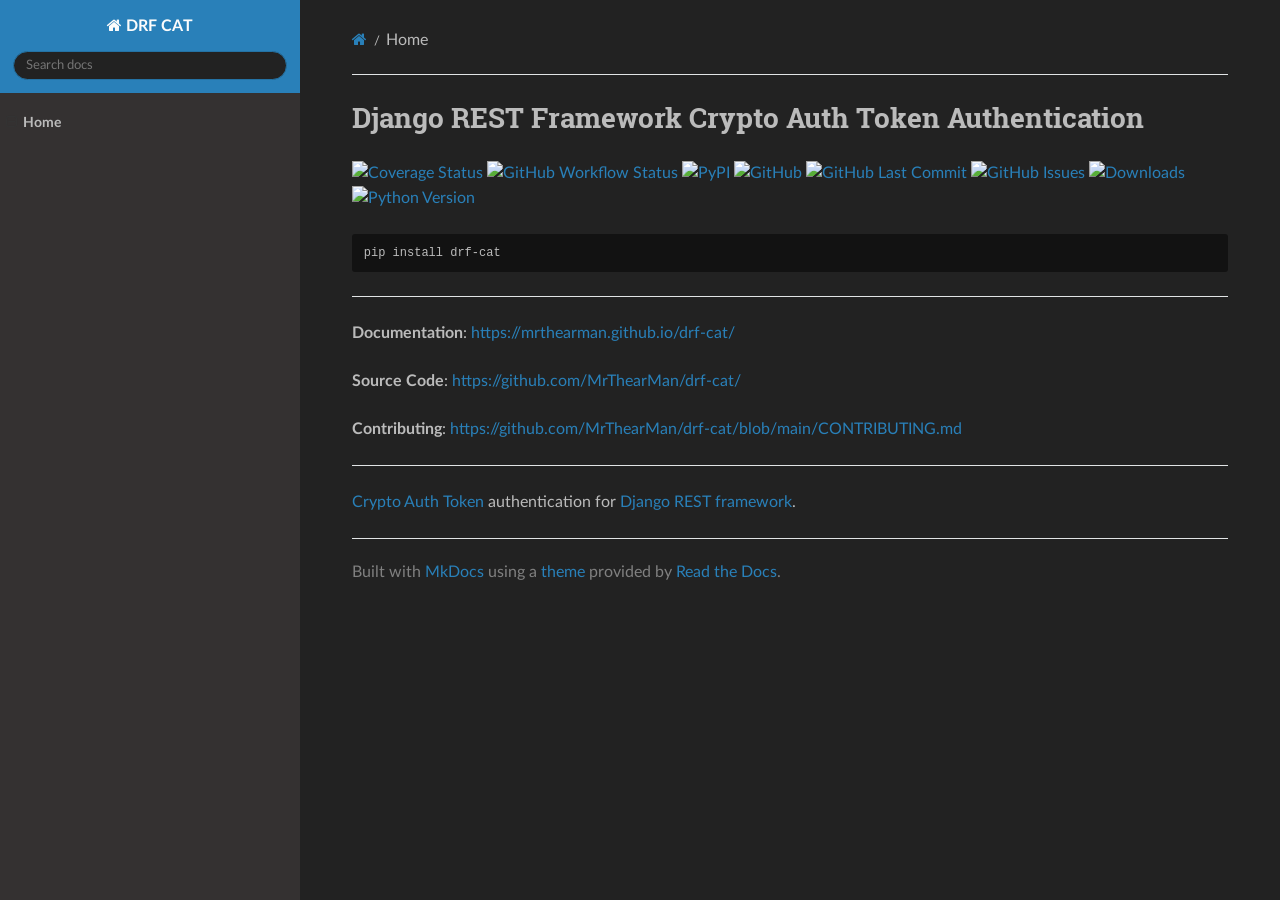
==== index.html @ 64a30b39 "Deployed 4d15e3f with MkDocs version: 1.5.3" ====
<!DOCTYPE html>
<html class="writer-html5" lang="en" >
<head>
    <meta charset="utf-8" />
    <meta http-equiv="X-UA-Compatible" content="IE=edge" />
    <meta name="viewport" content="width=device-width, initial-scale=1.0" /><meta name="description" content="None" />
      <link rel="shortcut icon" href="img/favicon.ico" />
    <title>DRF CAT</title>
    <link rel="stylesheet" href="css/theme.css" />
    <link rel="stylesheet" href="css/theme_extra.css" />
        <link rel="stylesheet" href="https://cdnjs.cloudflare.com/ajax/libs/highlight.js/11.8.0/styles/github.min.css" />
        <link href="css/docs.css" rel="stylesheet" />
    
      <script>
        // Current page data
        var mkdocs_page_name = "Home";
        var mkdocs_page_input_path = "index.md";
        var mkdocs_page_url = null;
      </script>
    
    <!--[if lt IE 9]>
      <script src="js/html5shiv.min.js"></script>
    <![endif]-->
      <script src="https://cdnjs.cloudflare.com/ajax/libs/highlight.js/11.8.0/highlight.min.js"></script>
        <script src="https://cdnjs.cloudflare.com/ajax/libs/highlight.js/11.8.0/languages/python.min.js"></script>
        <script src="https://cdnjs.cloudflare.com/ajax/libs/highlight.js/11.8.0/languages/console.min.js"></script>
        <script src="https://cdnjs.cloudflare.com/ajax/libs/highlight.js/11.8.0/languages/json.min.js"></script>
      <script>hljs.highlightAll();</script> 
</head>

<body class="wy-body-for-nav" role="document">

  <div class="wy-grid-for-nav">
    <nav data-toggle="wy-nav-shift" class="wy-nav-side stickynav">
    <div class="wy-side-scroll">
      <div class="wy-side-nav-search">
          <a href="." class="icon icon-home"> DRF CAT
        </a><div role="search">
  <form id ="rtd-search-form" class="wy-form" action="./search.html" method="get">
      <input type="text" name="q" placeholder="Search docs" aria-label="Search docs" title="Type search term here" />
  </form>
</div>
      </div>

      <div class="wy-menu wy-menu-vertical" data-spy="affix" role="navigation" aria-label="Navigation menu">
              <ul class="current">
                <li class="toctree-l1 current"><a class="reference internal current" href=".">Home</a>
    <ul class="current">
    </ul>
                </li>
              </ul>
      </div>
    </div>
    </nav>

    <section data-toggle="wy-nav-shift" class="wy-nav-content-wrap">
      <nav class="wy-nav-top" role="navigation" aria-label="Mobile navigation menu">
          <i data-toggle="wy-nav-top" class="fa fa-bars"></i>
          <a href=".">DRF CAT</a>
        
      </nav>
      <div class="wy-nav-content">
        <div class="rst-content"><div role="navigation" aria-label="breadcrumbs navigation">
  <ul class="wy-breadcrumbs">
    <li><a href="." class="icon icon-home" aria-label="Docs"></a></li>
      <li class="breadcrumb-item active">Home</li>
    <li class="wy-breadcrumbs-aside">
    </li>
  </ul>
  <hr/>
</div>
          <div role="main" class="document" itemscope="itemscope" itemtype="http://schema.org/Article">
            <div class="section" itemprop="articleBody">
              
                <h1 id="django-rest-framework-crypto-auth-token-authentication">Django REST Framework Crypto Auth Token Authentication<a class="headerlink" href="#django-rest-framework-crypto-auth-token-authentication" title="Permanent link">🔗</a></h1>
<p><a href="https://coveralls.io/github/MrThearMan/drf-cat?branch=main"><img alt="Coverage Status" src="https://coveralls.io/repos/github/MrThearMan/drf-cat/badge.svg?branch=main" /></a>
<a href="https://github.com/MrThearMan/drf-cat/actions/workflows/test.yml"><img alt="GitHub Workflow Status" src="https://img.shields.io/github/actions/workflow/status/MrThearMan/drf-cat/test.yml?branch=main" /></a>
<a href="https://pypi.org/project/drf-cat"><img alt="PyPI" src="https://img.shields.io/pypi/v/drf-cat" /></a>
<a href="https://github.com/MrThearMan/drf-cat/blob/main/LICENSE"><img alt="GitHub" src="https://img.shields.io/github/license/MrThearMan/drf-cat" /></a>
<a href="https://github.com/MrThearMan/drf-cat/commits/main"><img alt="GitHub Last Commit" src="https://img.shields.io/github/last-commit/MrThearMan/drf-cat" /></a>
<a href="https://github.com/MrThearMan/drf-cat/issues"><img alt="GitHub Issues" src="https://img.shields.io/github/issues-raw/MrThearMan/drf-cat" /></a>
<a href="https://pypi.org/project/drf-cat"><img alt="Downloads" src="https://img.shields.io/pypi/dm/drf-cat" /></a>
<a href="https://pypi.org/project/drf-cat"><img alt="Python Version" src="https://img.shields.io/pypi/pyversions/drf-cat" /></a></p>
<pre class="highlight"><code class="language-shell">pip install drf-cat</code></pre>
<hr />
<p><strong>Documentation</strong>: <a href="https://mrthearman.github.io/drf-cat/">https://mrthearman.github.io/drf-cat/</a></p>
<p><strong>Source Code</strong>: <a href="https://github.com/MrThearMan/drf-cat/">https://github.com/MrThearMan/drf-cat/</a></p>
<p><strong>Contributing</strong>: <a href="https://github.com/MrThearMan/drf-cat/blob/main/CONTRIBUTING.md">https://github.com/MrThearMan/drf-cat/blob/main/CONTRIBUTING.md</a></p>
<hr />
<p><a href="https://eprint.iacr.org/2018/413.pdf">Crypto Auth Token</a> authentication for <a href="https://www.django-rest-framework.org/">Django REST framework</a>.</p>
              
            </div>
          </div><footer>

  <hr/>

  <div role="contentinfo">
    <!-- Copyright etc -->
  </div>

  Built with <a href="https://www.mkdocs.org/">MkDocs</a> using a <a href="https://github.com/readthedocs/sphinx_rtd_theme">theme</a> provided by <a href="https://readthedocs.org">Read the Docs</a>.
</footer>
          
        </div>
      </div>

    </section>

  </div>

  <div class="rst-versions" role="note" aria-label="Versions">
  <span class="rst-current-version" data-toggle="rst-current-version">
    
    
    
  </span>
</div>
    <script src="js/jquery-3.6.0.min.js"></script>
    <script>var base_url = ".";</script>
    <script src="js/theme_extra.js"></script>
    <script src="js/theme.js"></script>
      <script src="search/main.js"></script>
    <script>
        jQuery(function () {
            SphinxRtdTheme.Navigation.enable(true);
        });
    </script>

</body>
</html>

<!--
MkDocs version : 1.5.3
Build Date UTC : 2023-12-31 20:11:33.251911+00:00
-->
---- css/theme.css ----
/*
 * This file is copied from the upstream ReadTheDocs Sphinx
 * theme. To aid upgradability this file should *not* be edited.
 * modifications we need should be included in theme_extra.css.
 *
 * https://github.com/readthedocs/sphinx_rtd_theme
 */

 /* sphinx_rtd_theme version 1.2.0 | MIT license */
html{box-sizing:border-box}*,:after,:before{box-sizing:inherit}article,aside,details,figcaption,figure,footer,header,hgroup,nav,section{display:block}audio,canvas,video{display:inline-block;*display:inline;*zoom:1}[hidden],audio:not([controls]){display:none}*{-webkit-box-sizing:border-box;-moz-box-sizing:border-box;box-sizing:border-box}html{font-size:100%;-webkit-text-size-adjust:100%;-ms-text-size-adjust:100%}body{margin:0}a:active,a:hover{outline:0}abbr[title]{border-bottom:1px dotted}b,strong{font-weight:700}blockquote{margin:0}dfn{font-style:italic}ins{background:#ff9;text-decoration:none}ins,mark{color:#000}mark{background:#ff0;font-style:italic;font-weight:700}.rst-content code,.rst-content tt,code,kbd,pre,samp{font-family:monospace,serif;_font-family:courier new,monospace;font-size:1em}pre{white-space:pre}q{quotes:none}q:after,q:before{content:"";content:none}small{font-size:85%}sub,sup{font-size:75%;line-height:0;position:relative;vertical-align:baseline}sup{top:-.5em}sub{bottom:-.25em}dl,ol,ul{margin:0;padding:0;list-style:none;list-style-image:none}li{list-style:none}dd{margin:0}img{border:0;-ms-interpolation-mode:bicubic;vertical-align:middle;max-width:100%}svg:not(:root){overflow:hidden}figure,form{margin:0}label{cursor:pointer}button,input,select,textarea{font-size:100%;margin:0;vertical-align:baseline;*vertical-align:middle}button,input{line-height:normal}button,input[type=button],input[type=reset],input[type=submit]{cursor:pointer;-webkit-appearance:button;*overflow:visible}button[disabled],input[disabled]{cursor:default}input[type=search]{-webkit-appearance:textfield;-moz-box-sizing:content-box;-webkit-box-sizing:content-box;box-sizing:content-box}textarea{resize:vertical}table{border-collapse:collapse;border-spacing:0}td{vertical-align:top}.chromeframe{margin:.2em 0;background:#ccc;color:#000;padding:.2em 0}.ir{display:block;border:0;text-indent:-999em;overflow:hidden;background-color:transparent;background-repeat:no-repeat;text-align:left;direction:ltr;*line-height:0}.ir br{display:none}.hidden{display:none!important;visibility:hidden}.visuallyhidden{border:0;clip:rect(0 0 0 0);height:1px;margin:-1px;overflow:hidden;padding:0;position:absolute;width:1px}.visuallyhidden.focusable:active,.visuallyhidden.focusable:focus{clip:auto;height:auto;margin:0;overflow:visible;position:static;width:auto}.invisible{visibility:hidden}.relative{position:relative}big,small{font-size:100%}@media print{body,html,section{background:none!important}*{box-shadow:none!important;text-shadow:none!important;filter:none!important;-ms-filter:none!important}a,a:visited{text-decoration:underline}.ir a:after,a[href^="#"]:after,a[href^="javascript:"]:after{content:""}blockquote,pre{page-break-inside:avoid}thead{display:table-header-group}img,tr{page-break-inside:avoid}img{max-width:100%!important}@page{margin:.5cm}.rst-content .toctree-wrapper>p.caption,h2,h3,p{orphans:3;widows:3}.rst-content .toctree-wrapper>p.caption,h2,h3{page-break-after:avoid}}.btn,.fa:before,.icon:before,.rst-content .admonition,.rst-content .admonition-title:before,.rst-content .admonition-todo,.rst-content .attention,.rst-content .caution,.rst-content .code-block-caption .headerlink:before,.rst-content .danger,.rst-content .eqno .headerlink:before,.rst-content .error,.rst-content .hint,.rst-content .important,.rst-content .note,.rst-content .seealso,.rst-content .tip,.rst-content .warning,.rst-content code.download span:first-child:before,.rst-content dl dt .headerlink:before,.rst-content h1 .headerlink:before,.rst-content h2 .headerlink:before,.rst-content h3 .headerlink:before,.rst-content h4 .headerlink:before,.rst-content h5 .headerlink:before,.rst-content h6 .headerlink:before,.rst-content p.caption .headerlink:before,.rst-content p .headerlink:before,.rst-content table>caption .headerlink:before,.rst-content tt.download span:first-child:before,.wy-alert,.wy-dropdown .caret:before,.wy-inline-validate.wy-inline-validate-danger .wy-input-context:before,.wy-inline-validate.wy-inline-validate-info .wy-input-context:before,.wy-inline-validate.wy-inline-validate-success .wy-input-context:before,.wy-inline-validate.wy-inline-validate-warning .wy-input-context:before,.wy-menu-vertical li.current>a button.toctree-expand:before,.wy-menu-vertical li.on a button.toctree-expand:before,.wy-menu-vertical li button.toctree-expand:before,input[type=color],input[type=date],input[type=datetime-local],input[type=datetime],input[type=email],input[type=month],input[type=number],input[type=password],input[type=search],input[type=tel],input[type=text],input[type=time],input[type=url],input[type=week],select,textarea{-webkit-font-smoothing:antialiased}.clearfix{*zoom:1}.clearfix:after,.clearfix:before{display:table;content:""}.clearfix:after{clear:both}/*!
 *  Font Awesome 4.7.0 by @davegandy - http://fontawesome.io - @fontawesome
 *  License - http://fontawesome.io/license (Font: SIL OFL 1.1, CSS: MIT License)
 */@font-face{font-family:FontAwesome;src:url(fonts/fontawesome-webfont.eot?674f50d287a8c48dc19ba404d20fe713);src:url(fonts/fontawesome-webfont.eot?674f50d287a8c48dc19ba404d20fe713?#iefix&v=4.7.0) format("embedded-opentype"),url(fonts/fontawesome-webfont.woff2?af7ae505a9eed503f8b8e6982036873e) format("woff2"),url(fonts/fontawesome-webfont.woff?fee66e712a8a08eef5805a46892932ad) format("woff"),url(fonts/fontawesome-webfont.ttf?b06871f281fee6b241d60582ae9369b9) format("truetype"),url(fonts/fontawesome-webfont.svg?912ec66d7572ff821749319396470bde#fontawesomeregular) format("svg");font-weight:400;font-style:normal}.fa,.icon,.rst-content .admonition-title,.rst-content .code-block-caption .headerlink,.rst-content .eqno .headerlink,.rst-content code.download span:first-child,.rst-content dl dt .headerlink,.rst-content h1 .headerlink,.rst-content h2 .headerlink,.rst-content h3 .headerlink,.rst-content h4 .headerlink,.rst-content h5 .headerlink,.rst-content h6 .headerlink,.rst-content p.caption .headerlink,.rst-content p .headerlink,.rst-content table>caption .headerlink,.rst-content tt.download span:first-child,.wy-menu-vertical li.current>a button.toctree-expand,.wy-menu-vertical li.on a button.toctree-expand,.wy-menu-vertical li button.toctree-expand{display:inline-block;font:normal normal normal 14px/1 FontAwesome;font-size:inherit;text-rendering:auto;-webkit-font-smoothing:antialiased;-moz-osx-font-smoothing:grayscale}.fa-lg{font-size:1.33333em;line-height:.75em;vertical-align:-15%}.fa-2x{font-size:2em}.fa-3x{font-size:3em}.fa-4x{font-size:4em}.fa-5x{font-size:5em}.fa-fw{width:1.28571em;text-align:center}.fa-ul{padding-left:0;margin-left:2.14286em;list-style-type:none}.fa-ul>li{position:relative}.fa-li{position:absolute;left:-2.14286em;width:2.14286em;top:.14286em;text-align:center}.fa-li.fa-lg{left:-1.85714em}.fa-border{padding:.2em .25em .15em;border:.08em solid #eee;border-radius:.1em}.fa-pull-left{float:left}.fa-pull-right{float:right}.fa-pull-left.icon,.fa.fa-pull-left,.rst-content .code-block-caption .fa-pull-left.headerlink,.rst-content .eqno .fa-pull-left.headerlink,.rst-content .fa-pull-left.admonition-title,.rst-content code.download span.fa-pull-left:first-child,.rst-content dl dt .fa-pull-left.headerlink,.rst-content h1 .fa-pull-left.headerlink,.rst-content h2 .fa-pull-left.headerlink,.rst-content h3 .fa-pull-left.headerlink,.rst-content h4 .fa-pull-left.headerlink,.rst-content h5 .fa-pull-left.headerlink,.rst-content h6 .fa-pull-left.headerlink,.rst-content p .fa-pull-left.headerlink,.rst-content table>caption .fa-pull-left.headerlink,.rst-content tt.download span.fa-pull-left:first-child,.wy-menu-vertical li.current>a button.fa-pull-left.toctree-expand,.wy-menu-vertical li.on a button.fa-pull-left.toctree-expand,.wy-menu-vertical li button.fa-pull-left.toctree-expand{margin-right:.3em}.fa-pull-right.icon,.fa.fa-pull-right,.rst-content .code-block-caption .fa-pull-right.headerlink,.rst-content .eqno .fa-pull-right.headerlink,.rst-content .fa-pull-right.admonition-title,.rst-content code.download span.fa-pull-right:first-child,.rst-content dl dt .fa-pull-right.headerlink,.rst-content h1 .fa-pull-right.headerlink,.rst-content h2 .fa-pull-right.headerlink,.rst-content h3 .fa-pull-right.headerlink,.rst-content h4 .fa-pull-right.headerlink,.rst-content h5 .fa-pull-right.headerlink,.rst-content h6 .fa-pull-right.headerlink,.rst-content p .fa-pull-right.headerlink,.rst-content table>caption .fa-pull-right.headerlink,.rst-content tt.download span.fa-pull-right:first-child,.wy-menu-vertical li.current>a button.fa-pull-right.toctree-expand,.wy-menu-vertical li.on a button.fa-pull-right.toctree-expand,.wy-menu-vertical li button.fa-pull-right.toctree-expand{margin-left:.3em}.pull-right{float:right}.pull-left{float:left}.fa.pull-left,.pull-left.icon,.rst-content .code-block-caption .pull-left.headerlink,.rst-content .eqno .pull-left.headerlink,.rst-content .pull-left.admonition-title,.rst-content code.download span.pull-left:first-child,.rst-content dl dt .pull-left.headerlink,.rst-content h1 .pull-left.headerlink,.rst-content h2 .pull-left.headerlink,.rst-content h3 .pull-left.headerlink,.rst-content h4 .pull-left.headerlink,.rst-content h5 .pull-left.headerlink,.rst-content h6 .pull-left.headerlink,.rst-content p .pull-left.headerlink,.rst-content table>caption .pull-left.headerlink,.rst-content tt.download span.pull-left:first-child,.wy-menu-vertical li.current>a button.pull-left.toctree-expand,.wy-menu-vertical li.on a button.pull-left.toctree-expand,.wy-menu-vertical li button.pull-left.toctree-expand{margin-right:.3em}.fa.pull-right,.pull-right.icon,.rst-content .code-block-caption .pull-right.headerlink,.rst-content .eqno .pull-right.headerlink,.rst-content .pull-right.admonition-title,.rst-content code.download span.pull-right:first-child,.rst-content dl dt .pull-right.headerlink,.rst-content h1 .pull-right.headerlink,.rst-content h2 .pull-right.headerlink,.rst-content h3 .pull-right.headerlink,.rst-content h4 .pull-right.headerlink,.rst-content h5 .pull-right.headerlink,.rst-content h6 .pull-right.headerlink,.rst-content p .pull-right.headerlink,.rst-content table>caption .pull-right.headerlink,.rst-content tt.download span.pull-right:first-child,.wy-menu-vertical li.current>a button.pull-right.toctree-expand,.wy-menu-vertical li.on a button.pull-right.toctree-expand,.wy-menu-vertical li button.pull-right.toctree-expand{margin-left:.3em}.fa-spin{-webkit-animation:fa-spin 2s linear infinite;animation:fa-spin 2s linear infinite}.fa-pulse{-webkit-animation:fa-spin 1s steps(8) infinite;animation:fa-spin 1s steps(8) infinite}@-webkit-keyframes fa-spin{0%{-webkit-transform:rotate(0deg);transform:rotate(0deg)}to{-webkit-transform:rotate(359deg);transform:rotate(359deg)}}@keyframes fa-spin{0%{-webkit-transform:rotate(0deg);transform:rotate(0deg)}to{-webkit-transform:rotate(359deg);transform:rotate(359deg)}}.fa-rotate-90{-ms-filter:"progid:DXImageTransform.Microsoft.BasicImage(rotation=1)";-webkit-transform:rotate(90deg);-ms-transform:rotate(90deg);transform:rotate(90deg)}.fa-rotate-180{-ms-filter:"progid:DXImageTransform.Microsoft.BasicImage(rotation=2)";-webkit-transform:rotate(180deg);-ms-transform:rotate(180deg);transform:rotate(180deg)}.fa-rotate-270{-ms-filter:"progid:DXImageTransform.Microsoft.BasicImage(rotation=3)";-webkit-transform:rotate(270deg);-ms-transform:rotate(270deg);transform:rotate(270deg)}.fa-flip-horizontal{-ms-filter:"progid:DXImageTransform.Microsoft.BasicImage(rotation=0, mirror=1)";-webkit-transform:scaleX(-1);-ms-transform:scaleX(-1);transform:scaleX(-1)}.fa-flip-vertical{-ms-filter:"progid:DXImageTransform.Microsoft.BasicImage(rotation=2, mirror=1)";-webkit-transform:scaleY(-1);-ms-transform:scaleY(-1);transform:scaleY(-1)}:root .fa-flip-horizontal,:root .fa-flip-vertical,:root .fa-rotate-90,:root .fa-rotate-180,:root .fa-rotate-270{filter:none}.fa-stack{position:relative;display:inline-block;width:2em;height:2em;line-height:2em;vertical-align:middle}.fa-stack-1x,.fa-stack-2x{position:absolute;left:0;width:100%;text-align:center}.fa-stack-1x{line-height:inherit}.fa-stack-2x{font-size:2em}.fa-inverse{color:#fff}.fa-glass:before{content:""}.fa-music:before{content:""}.fa-search:before,.icon-search:before{content:""}.fa-envelope-o:before{content:""}.fa-heart:before{content:""}.fa-star:before{content:""}.fa-star-o:before{content:""}.fa-user:before{content:""}.fa-film:before{content:""}.fa-th-large:before{content:""}.fa-th:before{content:""}.fa-th-list:before{content:""}.fa-check:before{content:""}.fa-close:before,.fa-remove:before,.fa-times:before{content:""}.fa-search-plus:before{content:""}.fa-search-minus:before{content:""}.fa-power-off:before{content:""}.fa-signal:before{content:""}.fa-cog:before,.fa-gear:before{content:""}.fa-trash-o:before{content:""}.fa-home:before,.icon-home:before{content:""}.fa-file-o:before{content:""}.fa-clock-o:before{content:""}.fa-road:before{content:""}.fa-download:before,.rst-content code.download span:first-child:before,.rst-content tt.download span:first-child:before{content:""}.fa-arrow-circle-o-down:before{content:""}.fa-arrow-circle-o-up:before{content:""}.fa-inbox:before{content:""}.fa-play-circle-o:before{content:""}.fa-repeat:before,.fa-rotate-right:before{content:""}.fa-refresh:before{content:""}.fa-list-alt:before{content:""}.fa-lock:before{content:""}.fa-flag:before{content:""}.fa-headphones:before{content:""}.fa-volume-off:before{content:""}.fa-volume-down:before{content:""}.fa-volume-up:before{content:""}.fa-qrcode:before{content:""}.fa-barcode:before{content:""}.fa-tag:before{content:""}.fa-tags:before{content:""}.fa-book:before,.icon-book:before{content:""}.fa-bookmark:before{content:""}.fa-print:before{content:""}.fa-camera:before{content:""}.fa-font:before{content:""}.fa-bold:before{content:""}.fa-italic:before{content:""}.fa-text-height:before{content:""}.fa-text-width:before{content:""}.fa-align-left:before{content:""}.fa-align-center:before{content:""}.fa-align-right:before{content:""}.fa-align-justify:before{content:""}.fa-list:before{content:""}.fa-dedent:before,.fa-outdent:before{content:""}.fa-indent:before{content:""}.fa-video-camera:before{content:""}.fa-image:before,.fa-photo:before,.fa-picture-o:before{content:""}.fa-pencil:before{content:""}.fa-map-marker:before{content:""}.fa-adjust:before{content:""}.fa-tint:before{content:""}.fa-edit:before,.fa-pencil-square-o:before{content:""}.fa-share-square-o:before{content:""}.fa-check-square-o:before{content:""}.fa-arrows:before{content:""}.fa-step-backward:before{content:""}.fa-fast-backward:before{content:""}.fa-backward:before{content:""}.fa-play:before{content:""}.fa-pause:before{content:""}.fa-stop:before{content:""}.fa-forward:before{content:""}.fa-fast-forward:before{content:""}.fa-step-forward:before{content:""}.fa-eject:before{content:""}.fa-chevron-left:before{content:""}.fa-chevron-right:before{content:""}.fa-plus-circle:before{content:""}.fa-minus-circle:before{content:""}.fa-times-circle:before,.wy-inline-validate.wy-inline-validate-danger .wy-input-context:before{content:""}.fa-check-circle:before,.wy-inline-validate.wy-inline-validate-success .wy-input-context:before{content:""}.fa-question-circle:before{content:""}.fa-info-circle:before{content:""}.fa-crosshairs:before{content:""}.fa-times-circle-o:before{content:""}.fa-check-circle-o:before{content:""}.fa-ban:before{content:""}.fa-arrow-left:before{content:""}.fa-arrow-right:before{content:""}.fa-arrow-up:before{content:""}.fa-arrow-down:before{content:""}.fa-mail-forward:before,.fa-share:before{content:""}.fa-expand:before{content:""}.fa-compress:before{content:""}.fa-plus:before{content:""}.fa-minus:before{content:""}.fa-asterisk:before{content:""}.fa-exclamation-circle:before,.rst-content .admonition-title:before,.wy-inline-validate.wy-inline-validate-info .wy-input-context:before,.wy-inline-validate.wy-inline-validate-warning .wy-input-context:before{content:""}.fa-gift:before{content:""}.fa-leaf:before{content:""}.fa-fire:before,.icon-fire:before{content:""}.fa-eye:before{content:""}.fa-eye-slash:before{content:""}.fa-exclamation-triangle:before,.fa-warning:before{content:""}.fa-plane:before{content:""}.fa-calendar:before{content:""}.fa-random:before{content:""}.fa-comment:before{content:""}.fa-magnet:before{content:""}.fa-chevron-up:before{content:""}.fa-chevron-down:before{content:""}.fa-retweet:before{content:""}.fa-shopping-cart:before{content:""}.fa-folder:before{content:""}.fa-folder-open:before{content:""}.fa-arrows-v:before{content:""}.fa-arrows-h:before{content:""}.fa-bar-chart-o:before,.fa-bar-chart:before{content:""}.fa-twitter-square:before{content:""}.fa-facebook-square:before{content:""}.fa-camera-retro:before{content:""}.fa-key:before{content:""}.fa-cogs:before,.fa-gears:before{content:""}.fa-comments:before{content:""}.fa-thumbs-o-up:before{content:""}.fa-thumbs-o-down:before{content:""}.fa-star-half:before{content:""}.fa-heart-o:before{content:""}.fa-sign-out:before{content:""}.fa-linkedin-square:before{content:""}.fa-thumb-tack:before{content:""}.fa-external-link:before{content:""}.fa-sign-in:before{content:""}.fa-trophy:before{content:""}.fa-github-square:before{content:""}.fa-upload:before{content:""}.fa-lemon-o:before{content:""}.fa-phone:before{content:""}.fa-square-o:before{content:""}.fa-bookmark-o:before{content:""}.fa-phone-square:before{content:""}.fa-twitter:before{content:""}.fa-facebook-f:before,.fa-facebook:before{content:""}.fa-github:before,.icon-github:before{content:""}.fa-unlock:before{content:""}.fa-credit-card:before{content:""}.fa-feed:before,.fa-rss:before{content:""}.fa-hdd-o:before{content:""}.fa-bullhorn:before{content:""}.fa-bell:before{content:""}.fa-certificate:before{content:""}.fa-hand-o-right:before{content:""}.fa-hand-o-left:before{content:""}.fa-hand-o-up:before{content:""}.fa-hand-o-down:before{content:""}.fa-arrow-circle-left:before,.icon-circle-arrow-left:before{content:""}.fa-arrow-circle-right:before,.icon-circle-arrow-right:before{content:""}.fa-arrow-circle-up:before{content:""}.fa-arrow-circle-down:before{content:""}.fa-globe:before{content:""}.fa-wrench:before{content:""}.fa-tasks:before{content:""}.fa-filter:before{content:""}.fa-briefcase:before{content:""}.fa-arrows-alt:before{content:""}.fa-group:before,.fa-users:before{content:""}.fa-chain:before,.fa-link:before,.icon-link:before{content:""}.fa-cloud:before{content:""}.fa-flask:before{content:""}.fa-cut:before,.fa-scissors:before{content:""}.fa-copy:before,.fa-files-o:before{content:""}.fa-paperclip:before{content:""}.fa-floppy-o:before,.fa-save:before{content:""}.fa-square:before{content:""}.fa-bars:before,.fa-navicon:before,.fa-reorder:before{content:""}.fa-list-ul:before{content:""}.fa-list-ol:before{content:""}.fa-strikethrough:before{content:""}.fa-underline:before{content:""}.fa-table:before{content:""}.fa-magic:before{content:""}.fa-truck:before{content:""}.fa-pinterest:before{content:""}.fa-pinterest-square:before{content:""}.fa-google-plus-square:before{content:""}.fa-google-plus:before{content:""}.fa-money:before{content:""}.fa-caret-down:before,.icon-caret-down:before,.wy-dropdown .caret:before{content:""}.fa-caret-up:before{content:""}.fa-caret-left:before{content:""}.fa-caret-right:before{content:""}.fa-columns:before{content:""}.fa-sort:before,.fa-unsorted:before{content:""}.fa-sort-desc:before,.fa-sort-down:before{content:""}.fa-sort-asc:before,.fa-sort-up:before{content:""}.fa-envelope:before{content:""}.fa-linkedin:before{content:""}.fa-rotate-left:before,.fa-undo:before{content:""}.fa-gavel:before,.fa-legal:before{content:""}.fa-dashboard:before,.fa-tachometer:before{content:""}.fa-comment-o:before{content:""}.fa-comments-o:before{content:""}.fa-bolt:before,.fa-flash:before{content:""}.fa-sitemap:before{content:""}.fa-umbrella:before{content:""}.fa-clipboard:before,.fa-paste:before{content:""}.fa-lightbulb-o:before{content:""}.fa-exchange:before{content:""}.fa-cloud-download:before{content:""}.fa-cloud-upload:before{content:""}.fa-user-md:before{content:""}.fa-stethoscope:before{content:""}.fa-suitcase:before{content:""}.fa-bell-o:before{content:""}.fa-coffee:before{content:""}.fa-cutlery:before{content:""}.fa-file-text-o:before{content:""}.fa-building-o:before{content:""}.fa-hospital-o:before{content:""}.fa-ambulance:before{content:""}.fa-medkit:before{content:""}.fa-fighter-jet:before{content:""}.fa-beer:before{content:""}.fa-h-square:before{content:""}.fa-plus-square:before{content:""}.fa-angle-double-left:before{content:""}.fa-angle-double-right:before{content:""}.fa-angle-double-up:before{content:""}.fa-angle-double-down:before{content:""}.fa-angle-left:before{content:""}.fa-angle-right:before{content:""}.fa-angle-up:before{content:""}.fa-angle-down:before{content:""}.fa-desktop:before{content:""}.fa-laptop:before{content:""}.fa-tablet:before{content:""}.fa-mobile-phone:before,.fa-mobile:before{content:""}.fa-circle-o:before{content:""}.fa-quote-left:before{content:""}.fa-quote-right:before{content:""}.fa-spinner:before{content:""}.fa-circle:before{content:""}.fa-mail-reply:before,.fa-reply:before{content:""}.fa-github-alt:before{content:""}.fa-folder-o:before{content:""}.fa-folder-open-o:before{content:""}.fa-smile-o:before{content:""}.fa-frown-o:before{content:""}.fa-meh-o:before{content:""}.fa-gamepad:before{content:""}.fa-keyboard-o:before{content:""}.fa-flag-o:before{content:""}.fa-flag-checkered:before{content:""}.fa-terminal:before{content:""}.fa-code:before{content:""}.fa-mail-reply-all:before,.fa-reply-all:before{content:""}.fa-star-half-empty:before,.fa-star-half-full:before,.fa-star-half-o:before{content:""}.fa-location-arrow:before{content:""}.fa-crop:before{content:""}.fa-code-fork:before{content:""}.fa-chain-broken:before,.fa-unlink:before{content:""}.fa-question:before{content:""}.fa-info:before{content:""}.fa-exclamation:before{content:""}.fa-superscript:before{content:""}.fa-subscript:before{content:""}.fa-eraser:before{content:""}.fa-puzzle-piece:before{content:""}.fa-microphone:before{content:""}.fa-microphone-slash:before{content:""}.fa-shield:before{content:""}.fa-calendar-o:before{content:""}.fa-fire-extinguisher:before{content:""}.fa-rocket:before{content:""}.fa-maxcdn:before{content:""}.fa-chevron-circle-left:before{content:""}.fa-chevron-circle-right:before{content:""}.fa-chevron-circle-up:before{content:""}.fa-chevron-circle-down:before{content:""}.fa-html5:before{content:""}.fa-css3:before{content:""}.fa-anchor:before{content:""}.fa-unlock-alt:before{content:""}.fa-bullseye:before{content:""}.fa-ellipsis-h:before{content:""}.fa-ellipsis-v:before{content:""}.fa-rss-square:before{content:""}.fa-play-circle:before{content:""}.fa-ticket:before{content:""}.fa-minus-square:before{content:""}.fa-minus-square-o:before,.wy-menu-vertical li.current>a button.toctree-expand:before,.wy-menu-vertical li.on a button.toctree-expand:before{content:""}.fa-level-up:before{content:""}.fa-level-down:before{content:""}.fa-check-square:before{content:""}.fa-pencil-square:before{content:""}.fa-external-link-square:before{content:""}.fa-share-square:before{content:""}.fa-compass:before{content:""}.fa-caret-square-o-down:before,.fa-toggle-down:before{content:""}.fa-caret-square-o-up:before,.fa-toggle-up:before{content:""}.fa-caret-square-o-right:before,.fa-toggle-right:before{content:""}.fa-eur:before,.fa-euro:before{content:""}.fa-gbp:before{content:""}.fa-dollar:before,.fa-usd:before{content:""}.fa-inr:before,.fa-rupee:before{content:""}.fa-cny:before,.fa-jpy:before,.fa-rmb:before,.fa-yen:before{content:""}.fa-rouble:before,.fa-rub:before,.fa-ruble:before{content:""}.fa-krw:before,.fa-won:before{content:""}.fa-bitcoin:before,.fa-btc:before{content:""}.fa-file:before{content:""}.fa-file-text:before{content:""}.fa-sort-alpha-asc:before{content:""}.fa-sort-alpha-desc:before{content:""}.fa-sort-amount-asc:before{content:""}.fa-sort-amount-desc:before{content:""}.fa-sort-numeric-asc:before{content:""}.fa-sort-numeric-desc:before{content:""}.fa-thumbs-up:before{content:""}.fa-thumbs-down:before{content:""}.fa-youtube-square:before{content:""}.fa-youtube:before{content:""}.fa-xing:before{content:""}.fa-xing-square:before{content:""}.fa-youtube-play:before{content:""}.fa-dropbox:before{content:""}.fa-stack-overflow:before{content:""}.fa-instagram:before{content:""}.fa-flickr:before{content:""}.fa-adn:before{content:""}.fa-bitbucket:before,.icon-bitbucket:before{content:""}.fa-bitbucket-square:before{content:""}.fa-tumblr:before{content:""}.fa-tumblr-square:before{content:""}.fa-long-arrow-down:before{content:""}.fa-long-arrow-up:before{content:""}.fa-long-arrow-left:before{content:""}.fa-long-arrow-right:before{content:""}.fa-apple:before{content:""}.fa-windows:before{content:""}.fa-android:before{content:""}.fa-linux:before{content:""}.fa-dribbble:before{content:""}.fa-skype:before{content:""}.fa-foursquare:before{content:""}.fa-trello:before{content:""}.fa-female:before{content:""}.fa-male:before{content:""}.fa-gittip:before,.fa-gratipay:before{content:""}.fa-sun-o:before{content:""}.fa-moon-o:before{content:""}.fa-archive:before{content:""}.fa-bug:before{content:""}.fa-vk:before{content:""}.fa-weibo:before{content:""}.fa-renren:before{content:""}.fa-pagelines:before{content:""}.fa-stack-exchange:before{content:""}.fa-arrow-circle-o-right:before{content:""}.fa-arrow-circle-o-left:before{content:""}.fa-caret-square-o-left:before,.fa-toggle-left:before{content:""}.fa-dot-circle-o:before{content:""}.fa-wheelchair:before{content:""}.fa-vimeo-square:before{content:""}.fa-try:before,.fa-turkish-lira:before{content:""}.fa-plus-square-o:before,.wy-menu-vertical li button.toctree-expand:before{content:""}.fa-space-shuttle:before{content:""}.fa-slack:before{content:""}.fa-envelope-square:before{content:""}.fa-wordpress:before{content:""}.fa-openid:before{content:""}.fa-bank:before,.fa-institution:before,.fa-university:before{content:""}.fa-graduation-cap:before,.fa-mortar-board:before{content:""}.fa-yahoo:before{content:""}.fa-google:before{content:""}.fa-reddit:before{content:""}.fa-reddit-square:before{content:""}.fa-stumbleupon-circle:before{content:""}.fa-stumbleupon:before{content:""}.fa-delicious:before{content:""}.fa-digg:before{content:""}.fa-pied-piper-pp:before{content:""}.fa-pied-piper-alt:before{content:""}.fa-drupal:before{content:""}.fa-joomla:before{content:""}.fa-language:before{content:""}.fa-fax:before{content:""}.fa-building:before{content:""}.fa-child:before{content:""}.fa-paw:before{content:""}.fa-spoon:before{content:""}.fa-cube:before{content:""}.fa-cubes:before{content:""}.fa-behance:before{content:""}.fa-behance-square:before{content:""}.fa-steam:before{content:""}.fa-steam-square:before{content:""}.fa-recycle:before{content:""}.fa-automobile:before,.fa-car:before{content:""}.fa-cab:before,.fa-taxi:before{content:""}.fa-tree:before{content:""}.fa-spotify:before{content:""}.fa-deviantart:before{content:""}.fa-soundcloud:before{content:""}.fa-database:before{content:""}.fa-file-pdf-o:before{content:""}.fa-file-word-o:before{content:""}.fa-file-excel-o:before{content:""}.fa-file-powerpoint-o:before{content:""}.fa-file-image-o:before,.fa-file-photo-o:before,.fa-file-picture-o:before{content:""}.fa-file-archive-o:before,.fa-file-zip-o:before{content:""}.fa-file-audio-o:before,.fa-file-sound-o:before{content:""}.fa-file-movie-o:before,.fa-file-video-o:before{content:""}.fa-file-code-o:before{content:""}.fa-vine:before{content:""}.fa-codepen:before{content:""}.fa-jsfiddle:before{content:""}.fa-life-bouy:before,.fa-life-buoy:before,.fa-life-ring:before,.fa-life-saver:before,.fa-support:before{content:""}.fa-circle-o-notch:before{content:""}.fa-ra:before,.fa-rebel:before,.fa-resistance:before{content:""}.fa-empire:before,.fa-ge:before{content:""}.fa-git-square:before{content:""}.fa-git:before{content:""}.fa-hacker-news:before,.fa-y-combinator-square:before,.fa-yc-square:before{content:""}.fa-tencent-weibo:before{content:""}.fa-qq:before{content:""}.fa-wechat:before,.fa-weixin:before{content:""}.fa-paper-plane:before,.fa-send:before{content:""}.fa-paper-plane-o:before,.fa-send-o:before{content:""}.fa-history:before{content:""}.fa-circle-thin:before{content:""}.fa-header:before{content:""}.fa-paragraph:before{content:""}.fa-sliders:before{content:""}.fa-share-alt:before{content:""}.fa-share-alt-square:before{content:""}.fa-bomb:before{content:""}.fa-futbol-o:before,.fa-soccer-ball-o:before{content:""}.fa-tty:before{content:""}.fa-binoculars:before{content:""}.fa-plug:before{content:""}.fa-slideshare:before{content:""}.fa-twitch:before{content:""}.fa-yelp:before{content:""}.fa-newspaper-o:before{content:""}.fa-wifi:before{content:""}.fa-calculator:before{content:""}.fa-paypal:before{content:""}.fa-google-wallet:before{content:""}.fa-cc-visa:before{content:""}.fa-cc-mastercard:before{content:""}.fa-cc-discover:before{content:""}.fa-cc-amex:before{content:""}.fa-cc-paypal:before{content:""}.fa-cc-stripe:before{content:""}.fa-bell-slash:before{content:""}.fa-bell-slash-o:before{content:""}.fa-trash:before{content:""}.fa-copyright:before{content:""}.fa-at:before{content:""}.fa-eyedropper:before{content:""}.fa-paint-brush:before{content:""}.fa-birthday-cake:before{content:""}.fa-area-chart:before{content:""}.fa-pie-chart:before{content:""}.fa-line-chart:before{content:""}.fa-lastfm:before{content:""}.fa-lastfm-square:before{content:""}.fa-toggle-off:before{content:""}.fa-toggle-on:before{content:""}.fa-bicycle:before{content:""}.fa-bus:before{content:""}.fa-ioxhost:before{content:""}.fa-angellist:before{content:""}.fa-cc:before{content:""}.fa-ils:before,.fa-shekel:before,.fa-sheqel:before{content:""}.fa-meanpath:before{content:""}.fa-buysellads:before{content:""}.fa-connectdevelop:before{content:""}.fa-dashcube:before{content:""}.fa-forumbee:before{content:""}.fa-leanpub:before{content:""}.fa-sellsy:before{content:""}.fa-shirtsinbulk:before{content:""}.fa-simplybuilt:before{content:""}.fa-skyatlas:before{content:""}.fa-cart-plus:before{content:""}.fa-cart-arrow-down:before{content:""}.fa-diamond:before{content:""}.fa-ship:before{content:""}.fa-user-secret:before{content:""}.fa-motorcycle:before{content:""}.fa-street-view:before{content:""}.fa-heartbeat:before{content:""}.fa-venus:before{content:""}.fa-mars:before{content:""}.fa-mercury:before{content:""}.fa-intersex:before,.fa-transgender:before{content:""}.fa-transgender-alt:before{content:""}.fa-venus-double:before{content:""}.fa-mars-double:before{content:""}.fa-venus-mars:before{content:""}.fa-mars-stroke:before{content:""}.fa-mars-stroke-v:before{content:""}.fa-mars-stroke-h:before{content:""}.fa-neuter:before{content:""}.fa-genderless:before{content:""}.fa-facebook-official:before{content:""}.fa-pinterest-p:before{content:""}.fa-whatsapp:before{content:""}.fa-server:before{content:""}.fa-user-plus:before{content:""}.fa-user-times:before{content:""}.fa-bed:before,.fa-hotel:before{content:""}.fa-viacoin:before{content:""}.fa-train:before{content:""}.fa-subway:before{content:""}.fa-medium:before{content:""}.fa-y-combinator:before,.fa-yc:before{content:""}.fa-optin-monster:before{content:""}.fa-opencart:before{content:""}.fa-expeditedssl:before{content:""}.fa-battery-4:before,.fa-battery-full:before,.fa-battery:before{content:""}.fa-battery-3:before,.fa-battery-three-quarters:before{content:""}.fa-battery-2:before,.fa-battery-half:before{content:""}.fa-battery-1:before,.fa-battery-quarter:before{content:""}.fa-battery-0:before,.fa-battery-empty:before{content:""}.fa-mouse-pointer:before{content:""}.fa-i-cursor:before{content:""}.fa-object-group:before{content:""}.fa-object-ungroup:before{content:""}.fa-sticky-note:before{content:""}.fa-sticky-note-o:before{content:""}.fa-cc-jcb:before{content:""}.fa-cc-diners-club:before{content:""}.fa-clone:before{content:""}.fa-balance-scale:before{content:""}.fa-hourglass-o:before{content:""}.fa-hourglass-1:before,.fa-hourglass-start:before{content:""}.fa-hourglass-2:before,.fa-hourglass-half:before{content:""}.fa-hourglass-3:before,.fa-hourglass-end:before{content:""}.fa-hourglass:before{content:""}.fa-hand-grab-o:before,.fa-hand-rock-o:before{content:""}.fa-hand-paper-o:before,.fa-hand-stop-o:before{content:""}.fa-hand-scissors-o:before{content:""}.fa-hand-lizard-o:before{content:""}.fa-hand-spock-o:before{content:""}.fa-hand-pointer-o:before{content:""}.fa-hand-peace-o:before{content:""}.fa-trademark:before{content:""}.fa-registered:before{content:""}.fa-creative-commons:before{content:""}.fa-gg:before{content:""}.fa-gg-circle:before{content:""}.fa-tripadvisor:before{content:""}.fa-odnoklassniki:before{content:""}.fa-odnoklassniki-square:before{content:""}.fa-get-pocket:before{content:""}.fa-wikipedia-w:before{content:""}.fa-safari:before{content:""}.fa-chrome:before{content:""}.fa-firefox:before{content:""}.fa-opera:before{content:""}.fa-internet-explorer:before{content:""}.fa-television:before,.fa-tv:before{content:""}.fa-contao:before{content:""}.fa-500px:before{content:""}.fa-amazon:before{content:""}.fa-calendar-plus-o:before{content:""}.fa-calendar-minus-o:before{content:""}.fa-calendar-times-o:before{content:""}.fa-calendar-check-o:before{content:""}.fa-industry:before{content:""}.fa-map-pin:before{content:""}.fa-map-signs:before{content:""}.fa-map-o:before{content:""}.fa-map:before{content:""}.fa-commenting:before{content:""}.fa-commenting-o:before{content:""}.fa-houzz:before{content:""}.fa-vimeo:before{content:""}.fa-black-tie:before{content:""}.fa-fonticons:before{content:""}.fa-reddit-alien:before{content:""}.fa-edge:before{content:""}.fa-credit-card-alt:before{content:""}.fa-codiepie:before{content:""}.fa-modx:before{content:""}.fa-fort-awesome:before{content:""}.fa-usb:before{content:""}.fa-product-hunt:before{content:""}.fa-mixcloud:before{content:""}.fa-scribd:before{content:""}.fa-pause-circle:before{content:""}.fa-pause-circle-o:before{content:""}.fa-stop-circle:before{content:""}.fa-stop-circle-o:before{content:""}.fa-shopping-bag:before{content:""}.fa-shopping-basket:before{content:""}.fa-hashtag:before{content:""}.fa-bluetooth:before{content:""}.fa-bluetooth-b:before{content:""}.fa-percent:before{content:""}.fa-gitlab:before,.icon-gitlab:before{content:""}.fa-wpbeginner:before{content:""}.fa-wpforms:before{content:""}.fa-envira:before{content:""}.fa-universal-access:before{content:""}.fa-wheelchair-alt:before{content:""}.fa-question-circle-o:before{content:""}.fa-blind:before{content:""}.fa-audio-description:before{content:""}.fa-volume-control-phone:before{content:""}.fa-braille:before{content:""}.fa-assistive-listening-systems:before{content:""}.fa-american-sign-language-interpreting:before,.fa-asl-interpreting:before{content:""}.fa-deaf:before,.fa-deafness:before,.fa-hard-of-hearing:before{content:""}.fa-glide:before{content:""}.fa-glide-g:before{content:""}.fa-sign-language:before,.fa-signing:before{content:""}.fa-low-vision:before{content:""}.fa-viadeo:before{content:""}.fa-viadeo-square:before{content:""}.fa-snapchat:before{content:""}.fa-snapchat-ghost:before{content:""}.fa-snapchat-square:before{content:""}.fa-pied-piper:before{content:""}.fa-first-order:before{content:""}.fa-yoast:before{content:""}.fa-themeisle:before{content:""}.fa-google-plus-circle:before,.fa-google-plus-official:before{content:""}.fa-fa:before,.fa-font-awesome:before{content:""}.fa-handshake-o:before{content:""}.fa-envelope-open:before{content:""}.fa-envelope-open-o:before{content:""}.fa-linode:before{content:""}.fa-address-book:before{content:""}.fa-address-book-o:before{content:""}.fa-address-card:before,.fa-vcard:before{content:""}.fa-address-card-o:before,.fa-vcard-o:before{content:""}.fa-user-circle:before{content:""}.fa-user-circle-o:before{content:""}.fa-user-o:before{content:""}.fa-id-badge:before{content:""}.fa-drivers-license:before,.fa-id-card:before{content:""}.fa-drivers-license-o:before,.fa-id-card-o:before{content:""}.fa-quora:before{content:""}.fa-free-code-camp:before{content:""}.fa-telegram:before{content:""}.fa-thermometer-4:before,.fa-thermometer-full:before,.fa-thermometer:before{content:""}.fa-thermometer-3:before,.fa-thermometer-three-quarters:before{content:""}.fa-thermometer-2:before,.fa-thermometer-half:before{content:""}.fa-thermometer-1:before,.fa-thermometer-quarter:before{content:""}.fa-thermometer-0:before,.fa-thermometer-empty:before{content:""}.fa-shower:before{content:""}.fa-bath:before,.fa-bathtub:before,.fa-s15:before{content:""}.fa-podcast:before{content:""}.fa-window-maximize:before{content:""}.fa-window-minimize:before{content:""}.fa-window-restore:before{content:""}.fa-times-rectangle:before,.fa-window-close:before{content:""}.fa-times-rectangle-o:before,.fa-window-close-o:before{content:""}.fa-bandcamp:before{content:""}.fa-grav:before{content:""}.fa-etsy:before{content:""}.fa-imdb:before{content:""}.fa-ravelry:before{content:""}.fa-eercast:before{content:""}.fa-microchip:before{content:""}.fa-snowflake-o:before{content:""}.fa-superpowers:before{content:""}.fa-wpexplorer:before{content:""}.fa-meetup:before{content:""}.sr-only{position:absolute;width:1px;height:1px;padding:0;margin:-1px;overflow:hidden;clip:rect(0,0,0,0);border:0}.sr-only-focusable:active,.sr-only-focusable:focus{position:static;width:auto;height:auto;margin:0;overflow:visible;clip:auto}.fa,.icon,.rst-content .admonition-title,.rst-content .code-block-caption .headerlink,.rst-content .eqno .headerlink,.rst-content code.download span:first-child,.rst-content dl dt .headerlink,.rst-content h1 .headerlink,.rst-content h2 .headerlink,.rst-content h3 .headerlink,.rst-content h4 .headerlink,.rst-content h5 .headerlink,.rst-content h6 .headerlink,.rst-content p.caption .headerlink,.rst-content p .headerlink,.rst-content table>caption .headerlink,.rst-content tt.download span:first-child,.wy-dropdown .caret,.wy-inline-validate.wy-inline-validate-danger .wy-input-context,.wy-inline-validate.wy-inline-validate-info .wy-input-context,.wy-inline-validate.wy-inline-validate-success .wy-input-context,.wy-inline-validate.wy-inline-validate-warning .wy-input-context,.wy-menu-vertical li.current>a button.toctree-expand,.wy-menu-vertical li.on a button.toctree-expand,.wy-menu-vertical li button.toctree-expand{font-family:inherit}.fa:before,.icon:before,.rst-content .admonition-title:before,.rst-content .code-block-caption .headerlink:before,.rst-content .eqno .headerlink:before,.rst-content code.download span:first-child:before,.rst-content dl dt .headerlink:before,.rst-content h1 .headerlink:before,.rst-content h2 .headerlink:before,.rst-content h3 .headerlink:before,.rst-content h4 .headerlink:before,.rst-content h5 .headerlink:before,.rst-content h6 .headerlink:before,.rst-content p.caption .headerlink:before,.rst-content p .headerlink:before,.rst-content table>caption .headerlink:before,.rst-content tt.download span:first-child:before,.wy-dropdown .caret:before,.wy-inline-validate.wy-inline-validate-danger .wy-input-context:before,.wy-inline-validate.wy-inline-validate-info .wy-input-context:before,.wy-inline-validate.wy-inline-validate-success .wy-input-context:before,.wy-inline-validate.wy-inline-validate-warning .wy-input-context:before,.wy-menu-vertical li.current>a button.toctree-expand:before,.wy-menu-vertical li.on a button.toctree-expand:before,.wy-menu-vertical li button.toctree-expand:before{font-family:FontAwesome;display:inline-block;font-style:normal;font-weight:400;line-height:1;text-decoration:inherit}.rst-content .code-block-caption a .headerlink,.rst-content .eqno a .headerlink,.rst-content a .admonition-title,.rst-content code.download a span:first-child,.rst-content dl dt a .headerlink,.rst-content h1 a .headerlink,.rst-content h2 a .headerlink,.rst-content h3 a .headerlink,.rst-content h4 a .headerlink,.rst-content h5 a .headerlink,.rst-content h6 a .headerlink,.rst-content p.caption a .headerlink,.rst-content p a .headerlink,.rst-content table>caption a .headerlink,.rst-content tt.download a span:first-child,.wy-menu-vertical li.current>a button.toctree-expand,.wy-menu-vertical li.on a button.toctree-expand,.wy-menu-vertical li a button.toctree-expand,a .fa,a .icon,a .rst-content .admonition-title,a .rst-content .code-block-caption .headerlink,a .rst-content .eqno .headerlink,a .rst-content code.download span:first-child,a .rst-content dl dt .headerlink,a .rst-content h1 .headerlink,a .rst-content h2 .headerlink,a .rst-content h3 .headerlink,a .rst-content h4 .headerlink,a .rst-content h5 .headerlink,a .rst-content h6 .headerlink,a .rst-content p.caption .headerlink,a .rst-content p .headerlink,a .rst-content table>caption .headerlink,a .rst-content tt.download span:first-child,a .wy-menu-vertical li button.toctree-expand{display:inline-block;text-decoration:inherit}.btn .fa,.btn .icon,.btn .rst-content .admonition-title,.btn .rst-content .code-block-caption .headerlink,.btn .rst-content .eqno .headerlink,.btn .rst-content code.download span:first-child,.btn .rst-content dl dt .headerlink,.btn .rst-content h1 .headerlink,.btn .rst-content h2 .headerlink,.btn .rst-content h3 .headerlink,.btn .rst-content h4 .headerlink,.btn .rst-content h5 .headerlink,.btn .rst-content h6 .headerlink,.btn .rst-content p .headerlink,.btn .rst-content table>caption .headerlink,.btn .rst-content tt.download span:first-child,.btn .wy-menu-vertical li.current>a button.toctree-expand,.btn .wy-menu-vertical li.on a button.toctree-expand,.btn .wy-menu-vertical li button.toctree-expand,.nav .fa,.nav .icon,.nav .rst-content .admonition-title,.nav .rst-content .code-block-caption .headerlink,.nav .rst-content .eqno .headerlink,.nav .rst-content code.download span:first-child,.nav .rst-content dl dt .headerlink,.nav .rst-content h1 .headerlink,.nav .rst-content h2 .headerlink,.nav .rst-content h3 .headerlink,.nav .rst-content h4 .headerlink,.nav .rst-content h5 .headerlink,.nav .rst-content h6 .headerlink,.nav .rst-content p .headerlink,.nav .rst-content table>caption .headerlink,.nav .rst-content tt.download span:first-child,.nav .wy-menu-vertical li.current>a button.toctree-expand,.nav .wy-menu-vertical li.on a button.toctree-expand,.nav .wy-menu-vertical li button.toctree-expand,.rst-content .btn .admonition-title,.rst-content .code-block-caption .btn .headerlink,.rst-content .code-block-caption .nav .headerlink,.rst-content .eqno .btn .headerlink,.rst-content .eqno .nav .headerlink,.rst-content .nav .admonition-title,.rst-content code.download .btn span:first-child,.rst-content code.download .nav span:first-child,.rst-content dl dt .btn .headerlink,.rst-content dl dt .nav .headerlink,.rst-content h1 .btn .headerlink,.rst-content h1 .nav .headerlink,.rst-content h2 .btn .headerlink,.rst-content h2 .nav .headerlink,.rst-content h3 .btn .headerlink,.rst-content h3 .nav .headerlink,.rst-content h4 .btn .headerlink,.rst-content h4 .nav .headerlink,.rst-content h5 .btn .headerlink,.rst-content h5 .nav .headerlink,.rst-content h6 .btn .headerlink,.rst-content h6 .nav .headerlink,.rst-content p .btn .headerlink,.rst-content p .nav .headerlink,.rst-content table>caption .btn .headerlink,.rst-content table>caption .nav .headerlink,.rst-content tt.download .btn span:first-child,.rst-content tt.download .nav span:first-child,.wy-menu-vertical li .btn button.toctree-expand,.wy-menu-vertical li.current>a .btn button.toctree-expand,.wy-menu-vertical li.current>a .nav button.toctree-expand,.wy-menu-vertical li .nav button.toctree-expand,.wy-menu-vertical li.on a .btn button.toctree-expand,.wy-menu-vertical li.on a .nav button.toctree-expand{display:inline}.btn .fa-large.icon,.btn .fa.fa-large,.btn .rst-content .code-block-caption .fa-large.headerlink,.btn .rst-content .eqno .fa-large.headerlink,.btn .rst-content .fa-large.admonition-title,.btn .rst-content code.download span.fa-large:first-child,.btn .rst-content dl dt .fa-large.headerlink,.btn .rst-content h1 .fa-large.headerlink,.btn .rst-content h2 .fa-large.headerlink,.btn .rst-content h3 .fa-large.headerlink,.btn .rst-content h4 .fa-large.headerlink,.btn .rst-content h5 .fa-large.headerlink,.btn .rst-content h6 .fa-large.headerlink,.btn .rst-content p .fa-large.headerlink,.btn .rst-content table>caption .fa-large.headerlink,.btn .rst-content tt.download span.fa-large:first-child,.btn .wy-menu-vertical li button.fa-large.toctree-expand,.nav .fa-large.icon,.nav .fa.fa-large,.nav .rst-content .code-block-caption .fa-large.headerlink,.nav .rst-content .eqno .fa-large.headerlink,.nav .rst-content .fa-large.admonition-title,.nav .rst-content code.download span.fa-large:first-child,.nav .rst-content dl dt .fa-large.headerlink,.nav .rst-content h1 .fa-large.headerlink,.nav .rst-content h2 .fa-large.headerlink,.nav .rst-content h3 .fa-large.headerlink,.nav .rst-content h4 .fa-large.headerlink,.nav .rst-content h5 .fa-large.headerlink,.nav .rst-content h6 .fa-large.headerlink,.nav .rst-content p .fa-large.headerlink,.nav .rst-content table>caption .fa-large.headerlink,.nav .rst-content tt.download span.fa-large:first-child,.nav .wy-menu-vertical li button.fa-large.toctree-expand,.rst-content .btn .fa-large.admonition-title,.rst-content .code-block-caption .btn .fa-large.headerlink,.rst-content .code-block-caption .nav .fa-large.headerlink,.rst-content .eqno .btn .fa-large.headerlink,.rst-content .eqno .nav .fa-large.headerlink,.rst-content .nav .fa-large.admonition-title,.rst-content code.download .btn span.fa-large:first-child,.rst-content code.download .nav span.fa-large:first-child,.rst-content dl dt .btn .fa-large.headerlink,.rst-content dl dt .nav .fa-large.headerlink,.rst-content h1 .btn .fa-large.headerlink,.rst-content h1 .nav .fa-large.headerlink,.rst-content h2 .btn .fa-large.headerlink,.rst-content h2 .nav .fa-large.headerlink,.rst-content h3 .btn .fa-large.headerlink,.rst-content h3 .nav .fa-large.headerlink,.rst-content h4 .btn .fa-large.headerlink,.rst-content h4 .nav .fa-large.headerlink,.rst-content h5 .btn .fa-large.headerlink,.rst-content h5 .nav .fa-large.headerlink,.rst-content h6 .btn .fa-large.headerlink,.rst-content h6 .nav .fa-large.headerlink,.rst-content p .btn .fa-large.headerlink,.rst-content p .nav .fa-large.headerlink,.rst-content table>caption .btn .fa-large.headerlink,.rst-content table>caption .nav .fa-large.headerlink,.rst-content tt.download .btn span.fa-large:first-child,.rst-content tt.download .nav span.fa-large:first-child,.wy-menu-vertical li .btn button.fa-large.toctree-expand,.wy-menu-vertical li .nav button.fa-large.toctree-expand{line-height:.9em}.btn .fa-spin.icon,.btn .fa.fa-spin,.btn .rst-content .code-block-caption .fa-spin.headerlink,.btn .rst-content .eqno .fa-spin.headerlink,.btn .rst-content .fa-spin.admonition-title,.btn .rst-content code.download span.fa-spin:first-child,.btn .rst-content dl dt .fa-spin.headerlink,.btn .rst-content h1 .fa-spin.headerlink,.btn .rst-content h2 .fa-spin.headerlink,.btn .rst-content h3 .fa-spin.headerlink,.btn .rst-content h4 .fa-spin.headerlink,.btn .rst-content h5 .fa-spin.headerlink,.btn .rst-content h6 .fa-spin.headerlink,.btn .rst-content p .fa-spin.headerlink,.btn .rst-content table>caption .fa-spin.headerlink,.btn .rst-content tt.download span.fa-spin:first-child,.btn .wy-menu-vertical li button.fa-spin.toctree-expand,.nav .fa-spin.icon,.nav .fa.fa-spin,.nav .rst-content .code-block-caption .fa-spin.headerlink,.nav .rst-content .eqno .fa-spin.headerlink,.nav .rst-content .fa-spin.admonition-title,.nav .rst-content code.download span.fa-spin:first-child,.nav .rst-content dl dt .fa-spin.headerlink,.nav .rst-content h1 .fa-spin.headerlink,.nav .rst-content h2 .fa-spin.headerlink,.nav .rst-content h3 .fa-spin.headerlink,.nav .rst-content h4 .fa-spin.headerlink,.nav .rst-content h5 .fa-spin.headerlink,.nav .rst-content h6 .fa-spin.headerlink,.nav .rst-content p .fa-spin.headerlink,.nav .rst-content table>caption .fa-spin.headerlink,.nav .rst-content tt.download span.fa-spin:first-child,.nav .wy-menu-vertical li button.fa-spin.toctree-expand,.rst-content .btn .fa-spin.admonition-title,.rst-content .code-block-caption .btn .fa-spin.headerlink,.rst-content .code-block-caption .nav .fa-spin.headerlink,.rst-content .eqno .btn .fa-spin.headerlink,.rst-content .eqno .nav .fa-spin.headerlink,.rst-content .nav .fa-spin.admonition-title,.rst-content code.download .btn span.fa-spin:first-child,.rst-content code.download .nav span.fa-spin:first-child,.rst-content dl dt .btn .fa-spin.headerlink,.rst-content dl dt .nav .fa-spin.headerlink,.rst-content h1 .btn .fa-spin.headerlink,.rst-content h1 .nav .fa-spin.headerlink,.rst-content h2 .btn .fa-spin.headerlink,.rst-content h2 .nav .fa-spin.headerlink,.rst-content h3 .btn .fa-spin.headerlink,.rst-content h3 .nav .fa-spin.headerlink,.rst-content h4 .btn .fa-spin.headerlink,.rst-content h4 .nav .fa-spin.headerlink,.rst-content h5 .btn .fa-spin.headerlink,.rst-content h5 .nav .fa-spin.headerlink,.rst-content h6 .btn .fa-spin.headerlink,.rst-content h6 .nav .fa-spin.headerlink,.rst-content p .btn .fa-spin.headerlink,.rst-content p .nav .fa-spin.headerlink,.rst-content table>caption .btn .fa-spin.headerlink,.rst-content table>caption .nav .fa-spin.headerlink,.rst-content tt.download .btn span.fa-spin:first-child,.rst-content tt.download .nav span.fa-spin:first-child,.wy-menu-vertical li .btn button.fa-spin.toctree-expand,.wy-menu-vertical li .nav button.fa-spin.toctree-expand{display:inline-block}.btn.fa:before,.btn.icon:before,.rst-content .btn.admonition-title:before,.rst-content .code-block-caption .btn.headerlink:before,.rst-content .eqno .btn.headerlink:before,.rst-content code.download span.btn:first-child:before,.rst-content dl dt .btn.headerlink:before,.rst-content h1 .btn.headerlink:before,.rst-content h2 .btn.headerlink:before,.rst-content h3 .btn.headerlink:before,.rst-content h4 .btn.headerlink:before,.rst-content h5 .btn.headerlink:before,.rst-content h6 .btn.headerlink:before,.rst-content p .btn.headerlink:before,.rst-content table>caption .btn.headerlink:before,.rst-content tt.download span.btn:first-child:before,.wy-menu-vertical li button.btn.toctree-expand:before{opacity:.5;-webkit-transition:opacity .05s ease-in;-moz-transition:opacity .05s ease-in;transition:opacity .05s ease-in}.btn.fa:hover:before,.btn.icon:hover:before,.rst-content .btn.admonition-title:hover:before,.rst-content .code-block-caption .btn.headerlink:hover:before,.rst-content .eqno .btn.headerlink:hover:before,.rst-content code.download span.btn:first-child:hover:before,.rst-content dl dt .btn.headerlink:hover:before,.rst-content h1 .btn.headerlink:hover:before,.rst-content h2 .btn.headerlink:hover:before,.rst-content h3 .btn.headerlink:hover:before,.rst-content h4 .btn.headerlink:hover:before,.rst-content h5 .btn.headerlink:hover:before,.rst-content h6 .btn.headerlink:hover:before,.rst-content p .btn.headerlink:hover:before,.rst-content table>caption .btn.headerlink:hover:before,.rst-content tt.download span.btn:first-child:hover:before,.wy-menu-vertical li button.btn.toctree-expand:hover:before{opacity:1}.btn-mini .fa:before,.btn-mini .icon:before,.btn-mini .rst-content .admonition-title:before,.btn-mini .rst-content .code-block-caption .headerlink:before,.btn-mini .rst-content .eqno .headerlink:before,.btn-mini .rst-content code.download span:first-child:before,.btn-mini .rst-content dl dt .headerlink:before,.btn-mini .rst-content h1 .headerlink:before,.btn-mini .rst-content h2 .headerlink:before,.btn-mini .rst-content h3 .headerlink:before,.btn-mini .rst-content h4 .headerlink:before,.btn-mini .rst-content h5 .headerlink:before,.btn-mini .rst-content h6 .headerlink:before,.btn-mini .rst-content p .headerlink:before,.btn-mini .rst-content table>caption .headerlink:before,.btn-mini .rst-content tt.download span:first-child:before,.btn-mini .wy-menu-vertical li button.toctree-expand:before,.rst-content .btn-mini .admonition-title:before,.rst-content .code-block-caption .btn-mini .headerlink:before,.rst-content .eqno .btn-mini .headerlink:before,.rst-content code.download .btn-mini span:first-child:before,.rst-content dl dt .btn-mini .headerlink:before,.rst-content h1 .btn-mini .headerlink:before,.rst-content h2 .btn-mini .headerlink:before,.rst-content h3 .btn-mini .headerlink:before,.rst-content h4 .btn-mini .headerlink:before,.rst-content h5 .btn-mini .headerlink:before,.rst-content h6 .btn-mini .headerlink:before,.rst-content p .btn-mini .headerlink:before,.rst-content table>caption .btn-mini .headerlink:before,.rst-content tt.download .btn-mini span:first-child:before,.wy-menu-vertical li .btn-mini button.toctree-expand:before{font-size:14px;vertical-align:-15%}.rst-content .admonition,.rst-content .admonition-todo,.rst-content .attention,.rst-content .caution,.rst-content .danger,.rst-content .error,.rst-content .hint,.rst-content .important,.rst-content .note,.rst-content .seealso,.rst-content .tip,.rst-content .warning,.wy-alert{padding:12px;line-height:24px;margin-bottom:24px;background:#e7f2fa}.rst-content .admonition-title,.wy-alert-title{font-weight:700;display:block;color:#fff;background:#6ab0de;padding:6px 12px;margin:-12px -12px 12px}.rst-content .danger,.rst-content .error,.rst-content .wy-alert-danger.admonition,.rst-content .wy-alert-danger.admonition-todo,.rst-content .wy-alert-danger.attention,.rst-content .wy-alert-danger.caution,.rst-content .wy-alert-danger.hint,.rst-content .wy-alert-danger.important,.rst-content .wy-alert-danger.note,.rst-content .wy-alert-danger.seealso,.rst-content .wy-alert-danger.tip,.rst-content .wy-alert-danger.warning,.wy-alert.wy-alert-danger{background:#fdf3f2}.rst-content .danger .admonition-title,.rst-content .danger .wy-alert-title,.rst-content .error .admonition-title,.rst-content .error .wy-alert-title,.rst-content .wy-alert-danger.admonition-todo .admonition-title,.rst-content .wy-alert-danger.admonition-todo .wy-alert-title,.rst-content .wy-alert-danger.admonition .admonition-title,.rst-content .wy-alert-danger.admonition .wy-alert-title,.rst-content .wy-alert-danger.attention .admonition-title,.rst-content .wy-alert-danger.attention .wy-alert-title,.rst-content .wy-alert-danger.caution .admonition-title,.rst-content .wy-alert-danger.caution .wy-alert-title,.rst-content .wy-alert-danger.hint .admonition-title,.rst-content .wy-alert-danger.hint .wy-alert-title,.rst-content .wy-alert-danger.important .admonition-title,.rst-content .wy-alert-danger.important .wy-alert-title,.rst-content .wy-alert-danger.note .admonition-title,.rst-content .wy-alert-danger.note .wy-alert-title,.rst-content .wy-alert-danger.seealso .admonition-title,.rst-content .wy-alert-danger.seealso .wy-alert-title,.rst-content .wy-alert-danger.tip .admonition-title,.rst-content .wy-alert-danger.tip .wy-alert-title,.rst-content .wy-alert-danger.warning .admonition-title,.rst-content .wy-alert-danger.warning .wy-alert-title,.rst-content .wy-alert.wy-alert-danger .admonition-title,.wy-alert.wy-alert-danger .rst-content .admonition-title,.wy-alert.wy-alert-danger .wy-alert-title{background:#f29f97}.rst-content .admonition-todo,.rst-content .attention,.rst-content .caution,.rst-content .warning,.rst-content .wy-alert-warning.admonition,.rst-content .wy-alert-warning.danger,.rst-content .wy-alert-warning.error,.rst-content .wy-alert-warning.hint,.rst-content .wy-alert-warning.important,.rst-content .wy-alert-warning.note,.rst-content .wy-alert-warning.seealso,.rst-content .wy-alert-warning.tip,.wy-alert.wy-alert-warning{background:#ffedcc}.rst-content .admonition-todo .admonition-title,.rst-content .admonition-todo .wy-alert-title,.rst-content .attention .admonition-title,.rst-content .attention .wy-alert-title,.rst-content .caution .admonition-title,.rst-content .caution .wy-alert-title,.rst-content .warning .admonition-title,.rst-content .warning .wy-alert-title,.rst-content .wy-alert-warning.admonition .admonition-title,.rst-content .wy-alert-warning.admonition .wy-alert-title,.rst-content .wy-alert-warning.danger .admonition-title,.rst-content .wy-alert-warning.danger .wy-alert-title,.rst-content .wy-alert-warning.error .admonition-title,.rst-content .wy-alert-warning.error .wy-alert-title,.rst-content .wy-alert-warning.hint .admonition-title,.rst-content .wy-alert-warning.hint .wy-alert-title,.rst-content .wy-alert-warning.important .admonition-title,.rst-content .wy-alert-warning.important .wy-alert-title,.rst-content .wy-alert-warning.note .admonition-title,.rst-content .wy-alert-warning.note .wy-alert-title,.rst-content .wy-alert-warning.seealso .admonition-title,.rst-content .wy-alert-warning.seealso .wy-alert-title,.rst-content .wy-alert-warning.tip .admonition-title,.rst-content .wy-alert-warning.tip .wy-alert-title,.rst-content .wy-alert.wy-alert-warning .admonition-title,.wy-alert.wy-alert-warning .rst-content .admonition-title,.wy-alert.wy-alert-warning .wy-alert-title{background:#f0b37e}.rst-content .note,.rst-content .seealso,.rst-content .wy-alert-info.admonition,.rst-content .wy-alert-info.admonition-todo,.rst-content .wy-alert-info.attention,.rst-content .wy-alert-info.caution,.rst-content .wy-alert-info.danger,.rst-content .wy-alert-info.error,.rst-content .wy-alert-info.hint,.rst-content .wy-alert-info.important,.rst-content .wy-alert-info.tip,.rst-content .wy-alert-info.warning,.wy-alert.wy-alert-info{background:#e7f2fa}.rst-content .note .admonition-title,.rst-content .note .wy-alert-title,.rst-content .seealso .admonition-title,.rst-content .seealso .wy-alert-title,.rst-content .wy-alert-info.admonition-todo .admonition-title,.rst-content .wy-alert-info.admonition-todo .wy-alert-title,.rst-content .wy-alert-info.admonition .admonition-title,.rst-content .wy-alert-info.admonition .wy-alert-title,.rst-content .wy-alert-info.attention .admonition-title,.rst-content .wy-alert-info.attention .wy-alert-title,.rst-content .wy-alert-info.caution .admonition-title,.rst-content .wy-alert-info.caution .wy-alert-title,.rst-content .wy-alert-info.danger .admonition-title,.rst-content .wy-alert-info.danger .wy-alert-title,.rst-content .wy-alert-info.error .admonition-title,.rst-content .wy-alert-info.error .wy-alert-title,.rst-content .wy-alert-info.hint .admonition-title,.rst-content .wy-alert-info.hint .wy-alert-title,.rst-content .wy-alert-info.important .admonition-title,.rst-content .wy-alert-info.important .wy-alert-title,.rst-content .wy-alert-info.tip .admonition-title,.rst-content .wy-alert-info.tip .wy-alert-title,.rst-content .wy-alert-info.warning .admonition-title,.rst-content .wy-alert-info.warning .wy-alert-title,.rst-content .wy-alert.wy-alert-info .admonition-title,.wy-alert.wy-alert-info .rst-content .admonition-title,.wy-alert.wy-alert-info .wy-alert-title{background:#6ab0de}.rst-content .hint,.rst-content .important,.rst-content .tip,.rst-content .wy-alert-success.admonition,.rst-content .wy-alert-success.admonition-todo,.rst-content .wy-alert-success.attention,.rst-content .wy-alert-success.caution,.rst-content .wy-alert-success.danger,.rst-content .wy-alert-success.error,.rst-content .wy-alert-success.note,.rst-content .wy-alert-success.seealso,.rst-content .wy-alert-success.warning,.wy-alert.wy-alert-success{background:#dbfaf4}.rst-content .hint .admonition-title,.rst-content .hint .wy-alert-title,.rst-content .important .admonition-title,.rst-content .important .wy-alert-title,.rst-content .tip .admonition-title,.rst-content .tip .wy-alert-title,.rst-content .wy-alert-success.admonition-todo .admonition-title,.rst-content .wy-alert-success.admonition-todo .wy-alert-title,.rst-content .wy-alert-success.admonition .admonition-title,.rst-content .wy-alert-success.admonition .wy-alert-title,.rst-content .wy-alert-success.attention .admonition-title,.rst-content .wy-alert-success.attention .wy-alert-title,.rst-content .wy-alert-success.caution .admonition-title,.rst-content .wy-alert-success.caution .wy-alert-title,.rst-content .wy-alert-success.danger .admonition-title,.rst-content .wy-alert-success.danger .wy-alert-title,.rst-content .wy-alert-success.error .admonition-title,.rst-content .wy-alert-success.error .wy-alert-title,.rst-content .wy-alert-success.note .admonition-title,.rst-content .wy-alert-success.note .wy-alert-title,.rst-content .wy-alert-success.seealso .admonition-title,.rst-content .wy-alert-success.seealso .wy-alert-title,.rst-content .wy-alert-success.warning .admonition-title,.rst-content .wy-alert-success.warning .wy-alert-title,.rst-content .wy-alert.wy-alert-success .admonition-title,.wy-alert.wy-alert-success .rst-content .admonition-title,.wy-alert.wy-alert-success .wy-alert-title{background:#1abc9c}.rst-content .wy-alert-neutral.admonition,.rst-content .wy-alert-neutral.admonition-todo,.rst-content .wy-alert-neutral.attention,.rst-content .wy-alert-neutral.caution,.rst-content .wy-alert-neutral.danger,.rst-content .wy-alert-neutral.error,.rst-content .wy-alert-neutral.hint,.rst-content .wy-alert-neutral.important,.rst-content .wy-alert-neutral.note,.rst-content .wy-alert-neutral.seealso,.rst-content .wy-alert-neutral.tip,.rst-content .wy-alert-neutral.warning,.wy-alert.wy-alert-neutral{background:#f3f6f6}.rst-content .wy-alert-neutral.admonition-todo .admonition-title,.rst-content .wy-alert-neutral.admonition-todo .wy-alert-title,.rst-content .wy-alert-neutral.admonition .admonition-title,.rst-content .wy-alert-neutral.admonition .wy-alert-title,.rst-content .wy-alert-neutral.attention .admonition-title,.rst-content .wy-alert-neutral.attention .wy-alert-title,.rst-content .wy-alert-neutral.caution .admonition-title,.rst-content .wy-alert-neutral.caution .wy-alert-title,.rst-content .wy-alert-neutral.danger .admonition-title,.rst-content .wy-alert-neutral.danger .wy-alert-title,.rst-content .wy-alert-neutral.error .admonition-title,.rst-content .wy-alert-neutral.error .wy-alert-title,.rst-content .wy-alert-neutral.hint .admonition-title,.rst-content .wy-alert-neutral.hint .wy-alert-title,.rst-content .wy-alert-neutral.important .admonition-title,.rst-content .wy-alert-neutral.important .wy-alert-title,.rst-content .wy-alert-neutral.note .admonition-title,.rst-content .wy-alert-neutral.note .wy-alert-title,.rst-content .wy-alert-neutral.seealso .admonition-title,.rst-content .wy-alert-neutral.seealso .wy-alert-title,.rst-content .wy-alert-neutral.tip .admonition-title,.rst-content .wy-alert-neutral.tip .wy-alert-title,.rst-content .wy-alert-neutral.warning .admonition-title,.rst-content .wy-alert-neutral.warning .wy-alert-title,.rst-content .wy-alert.wy-alert-neutral .admonition-title,.wy-alert.wy-alert-neutral .rst-content .admonition-title,.wy-alert.wy-alert-neutral .wy-alert-title{color:#404040;background:#e1e4e5}.rst-content .wy-alert-neutral.admonition-todo a,.rst-content .wy-alert-neutral.admonition a,.rst-content .wy-alert-neutral.attention a,.rst-content .wy-alert-neutral.caution a,.rst-content .wy-alert-neutral.danger a,.rst-content .wy-alert-neutral.error a,.rst-content .wy-alert-neutral.hint a,.rst-content .wy-alert-neutral.important a,.rst-content .wy-alert-neutral.note a,.rst-content .wy-alert-neutral.seealso a,.rst-content .wy-alert-neutral.tip a,.rst-content .wy-alert-neutral.warning a,.wy-alert.wy-alert-neutral a{color:#2980b9}.rst-content .admonition-todo p:last-child,.rst-content .admonition p:last-child,.rst-content .attention p:last-child,.rst-content .caution p:last-child,.rst-content .danger p:last-child,.rst-content .error p:last-child,.rst-content .hint p:last-child,.rst-content .important p:last-child,.rst-content .note p:last-child,.rst-content .seealso p:last-child,.rst-content .tip p:last-child,.rst-content .warning p:last-child,.wy-alert p:last-child{margin-bottom:0}.wy-tray-container{position:fixed;bottom:0;left:0;z-index:600}.wy-tray-container li{display:block;width:300px;background:transparent;color:#fff;text-align:center;box-shadow:0 5px 5px 0 rgba(0,0,0,.1);padding:0 24px;min-width:20%;opacity:0;height:0;line-height:56px;overflow:hidden;-webkit-transition:all .3s ease-in;-moz-transition:all .3s ease-in;transition:all .3s ease-in}.wy-tray-container li.wy-tray-item-success{background:#27ae60}.wy-tray-container li.wy-tray-item-info{background:#2980b9}.wy-tray-container li.wy-tray-item-warning{background:#e67e22}.wy-tray-container li.wy-tray-item-danger{background:#e74c3c}.wy-tray-container li.on{opacity:1;height:56px}@media screen and (max-width:768px){.wy-tray-container{bottom:auto;top:0;width:100%}.wy-tray-container li{width:100%}}button{font-size:100%;margin:0;vertical-align:baseline;*vertical-align:middle;cursor:pointer;line-height:normal;-webkit-appearance:button;*overflow:visible}button::-moz-focus-inner,input::-moz-focus-inner{border:0;padding:0}button[disabled]{cursor:default}.btn{display:inline-block;border-radius:2px;line-height:normal;white-space:nowrap;text-align:center;cursor:pointer;font-size:100%;padding:6px 12px 8px;color:#fff;border:1px solid rgba(0,0,0,.1);background-color:#27ae60;text-decoration:none;font-weight:400;font-family:Lato,proxima-nova,Helvetica Neue,Arial,sans-serif;box-shadow:inset 0 1px 2px -1px hsla(0,0%,100%,.5),inset 0 -2px 0 0 rgba(0,0,0,.1);outline-none:false;vertical-align:middle;*display:inline;zoom:1;-webkit-user-drag:none;-webkit-user-select:none;-moz-user-select:none;-ms-user-select:none;user-select:none;-webkit-transition:all .1s linear;-moz-transition:all .1s linear;transition:all .1s linear}.btn-hover{background:#2e8ece;color:#fff}.btn:hover{background:#2cc36b;color:#fff}.btn:focus{background:#2cc36b;outline:0}.btn:active{box-shadow:inset 0 -1px 0 0 rgba(0,0,0,.05),inset 0 2px 0 0 rgba(0,0,0,.1);padding:8px 12px 6px}.btn:visited{color:#fff}.btn-disabled,.btn-disabled:active,.btn-disabled:focus,.btn-disabled:hover,.btn:disabled{background-image:none;filter:progid:DXImageTransform.Microsoft.gradient(enabled = false);filter:alpha(opacity=40);opacity:.4;cursor:not-allowed;box-shadow:none}.btn::-moz-focus-inner{padding:0;border:0}.btn-small{font-size:80%}.btn-info{background-color:#2980b9!important}.btn-info:hover{background-color:#2e8ece!important}.btn-neutral{background-color:#f3f6f6!important;color:#404040!important}.btn-neutral:hover{background-color:#e5ebeb!important;color:#404040}.btn-neutral:visited{color:#404040!important}.btn-success{background-color:#27ae60!important}.btn-success:hover{background-color:#295!important}.btn-danger{background-color:#e74c3c!important}.btn-danger:hover{background-color:#ea6153!important}.btn-warning{background-color:#e67e22!important}.btn-warning:hover{background-color:#e98b39!important}.btn-invert{background-color:#222}.btn-invert:hover{background-color:#2f2f2f!important}.btn-link{background-color:transparent!important;color:#2980b9;box-shadow:none;border-color:transparent!important}.btn-link:active,.btn-link:hover{background-color:transparent!important;color:#409ad5!important;box-shadow:none}.btn-link:visited{color:#9b59b6}.wy-btn-group .btn,.wy-control .btn{vertical-align:middle}.wy-btn-group{margin-bottom:24px;*zoom:1}.wy-btn-group:after,.wy-btn-group:before{display:table;content:""}.wy-btn-group:after{clear:both}.wy-dropdown{position:relative;display:inline-block}.wy-dropdown-active .wy-dropdown-menu{display:block}.wy-dropdown-menu{position:absolute;left:0;display:none;float:left;top:100%;min-width:100%;background:#fcfcfc;z-index:100;border:1px solid #cfd7dd;box-shadow:0 2px 2px 0 rgba(0,0,0,.1);padding:12px}.wy-dropdown-menu>dd>a{display:block;clear:both;color:#404040;white-space:nowrap;font-size:90%;padding:0 12px;cursor:pointer}.wy-dropdown-menu>dd>a:hover{background:#2980b9;color:#fff}.wy-dropdown-menu>dd.divider{border-top:1px solid #cfd7dd;margin:6px 0}.wy-dropdown-menu>dd.search{padding-bottom:12px}.wy-dropdown-menu>dd.search input[type=search]{width:100%}.wy-dropdown-menu>dd.call-to-action{background:#e3e3e3;text-transform:uppercase;font-weight:500;font-size:80%}.wy-dropdown-menu>dd.call-to-action:hover{background:#e3e3e3}.wy-dropdown-menu>dd.call-to-action .btn{color:#fff}.wy-dropdown.wy-dropdown-up .wy-dropdown-menu{bottom:100%;top:auto;left:auto;right:0}.wy-dropdown.wy-dropdown-bubble .wy-dropdown-menu{background:#fcfcfc;margin-top:2px}.wy-dropdown.wy-dropdown-bubble .wy-dropdown-menu a{padding:6px 12px}.wy-dropdown.wy-dropdown-bubble .wy-dropdown-menu a:hover{background:#2980b9;color:#fff}.wy-dropdown.wy-dropdown-left .wy-dropdown-menu{right:0;left:auto;text-align:right}.wy-dropdown-arrow:before{content:" ";border-bottom:5px solid #f5f5f5;border-left:5px solid transparent;border-right:5px solid transparent;position:absolute;display:block;top:-4px;left:50%;margin-left:-3px}.wy-dropdown-arrow.wy-dropdown-arrow-left:before{left:11px}.wy-form-stacked select{display:block}.wy-form-aligned .wy-help-inline,.wy-form-aligned input,.wy-form-aligned label,.wy-form-aligned select,.wy-form-aligned textarea{display:inline-block;*display:inline;*zoom:1;vertical-align:middle}.wy-form-aligned .wy-control-group>label{display:inline-block;vertical-align:middle;width:10em;margin:6px 12px 0 0;float:left}.wy-form-aligned .wy-control{float:left}.wy-form-aligned .wy-control label{display:block}.wy-form-aligned .wy-control select{margin-top:6px}fieldset{margin:0}fieldset,legend{border:0;padding:0}legend{width:100%;white-space:normal;margin-bottom:24px;font-size:150%;*margin-left:-7px}label,legend{display:block}label{margin:0 0 .3125em;color:#333;font-size:90%}input,select,textarea{font-size:100%;margin:0;vertical-align:baseline;*vertical-align:middle}.wy-control-group{margin-bottom:24px;max-width:1200px;margin-left:auto;margin-right:auto;*zoom:1}.wy-control-group:after,.wy-control-group:before{display:table;content:""}.wy-control-group:after{clear:both}.wy-control-group.wy-control-group-required>label:after{content:" *";color:#e74c3c}.wy-control-group .wy-form-full,.wy-control-group .wy-form-halves,.wy-control-group .wy-form-thirds{padding-bottom:12px}.wy-control-group .wy-form-full input[type=color],.wy-control-group .wy-form-full input[type=date],.wy-control-group .wy-form-full input[type=datetime-local],.wy-control-group .wy-form-full input[type=datetime],.wy-control-group .wy-form-full input[type=email],.wy-control-group .wy-form-full input[type=month],.wy-control-group .wy-form-full input[type=number],.wy-control-group .wy-form-full input[type=password],.wy-control-group .wy-form-full input[type=search],.wy-control-group .wy-form-full input[type=tel],.wy-control-group .wy-form-full input[type=text],.wy-control-group .wy-form-full input[type=time],.wy-control-group .wy-form-full input[type=url],.wy-control-group .wy-form-full input[type=week],.wy-control-group .wy-form-full select,.wy-control-group .wy-form-halves input[type=color],.wy-control-group .wy-form-halves input[type=date],.wy-control-group .wy-form-halves input[type=datetime-local],.wy-control-group .wy-form-halves input[type=datetime],.wy-control-group .wy-form-halves input[type=email],.wy-control-group .wy-form-halves input[type=month],.wy-control-group .wy-form-halves input[type=number],.wy-control-group .wy-form-halves input[type=password],.wy-control-group .wy-form-halves input[type=search],.wy-control-group .wy-form-halves input[type=tel],.wy-control-group .wy-form-halves input[type=text],.wy-control-group .wy-form-halves input[type=time],.wy-control-group .wy-form-halves input[type=url],.wy-control-group .wy-form-halves input[type=week],.wy-control-group .wy-form-halves select,.wy-control-group .wy-form-thirds input[type=color],.wy-control-group .wy-form-thirds input[type=date],.wy-control-group .wy-form-thirds input[type=datetime-local],.wy-control-group .wy-form-thirds input[type=datetime],.wy-control-group .wy-form-thirds input[type=email],.wy-control-group .wy-form-thirds input[type=month],.wy-control-group .wy-form-thirds input[type=number],.wy-control-group .wy-form-thirds input[type=password],.wy-control-group .wy-form-thirds input[type=search],.wy-control-group .wy-form-thirds input[type=tel],.wy-control-group .wy-form-thirds input[type=text],.wy-control-group .wy-form-thirds input[type=time],.wy-control-group .wy-form-thirds input[type=url],.wy-control-group .wy-form-thirds input[type=week],.wy-control-group .wy-form-thirds select{width:100%}.wy-control-group .wy-form-full{float:left;display:block;width:100%;margin-right:0}.wy-control-group .wy-form-full:last-child{margin-right:0}.wy-control-group .wy-form-halves{float:left;display:block;margin-right:2.35765%;width:48.82117%}.wy-control-group .wy-form-halves:last-child,.wy-control-group .wy-form-halves:nth-of-type(2n){margin-right:0}.wy-control-group .wy-form-halves:nth-of-type(odd){clear:left}.wy-control-group .wy-form-thirds{float:left;display:block;margin-right:2.35765%;width:31.76157%}.wy-control-group .wy-form-thirds:last-child,.wy-control-group .wy-form-thirds:nth-of-type(3n){margin-right:0}.wy-control-group .wy-form-thirds:nth-of-type(3n+1){clear:left}.wy-control-group.wy-control-group-no-input .wy-control,.wy-control-no-input{margin:6px 0 0;font-size:90%}.wy-control-no-input{display:inline-block}.wy-control-group.fluid-input input[type=color],.wy-control-group.fluid-input input[type=date],.wy-control-group.fluid-input input[type=datetime-local],.wy-control-group.fluid-input input[type=datetime],.wy-control-group.fluid-input input[type=email],.wy-control-group.fluid-input input[type=month],.wy-control-group.fluid-input input[type=number],.wy-control-group.fluid-input input[type=password],.wy-control-group.fluid-input input[type=search],.wy-control-group.fluid-input input[type=tel],.wy-control-group.fluid-input input[type=text],.wy-control-group.fluid-input input[type=time],.wy-control-group.fluid-input input[type=url],.wy-control-group.fluid-input input[type=week]{width:100%}.wy-form-message-inline{padding-left:.3em;color:#666;font-size:90%}.wy-form-message{display:block;color:#999;font-size:70%;margin-top:.3125em;font-style:italic}.wy-form-message p{font-size:inherit;font-style:italic;margin-bottom:6px}.wy-form-message p:last-child{margin-bottom:0}input{line-height:normal}input[type=button],input[type=reset],input[type=submit]{-webkit-appearance:button;cursor:pointer;font-family:Lato,proxima-nova,Helvetica Neue,Arial,sans-serif;*overflow:visible}input[type=color],input[type=date],input[type=datetime-local],input[type=datetime],input[type=email],input[type=month],input[type=number],input[type=password],input[type=search],input[type=tel],input[type=text],input[type=time],input[type=url],input[type=week]{-webkit-appearance:none;padding:6px;display:inline-block;border:1px solid #ccc;font-size:80%;font-family:Lato,proxima-nova,Helvetica Neue,Arial,sans-serif;box-shadow:inset 0 1px 3px #ddd;border-radius:0;-webkit-transition:border .3s linear;-moz-transition:border .3s linear;transition:border .3s linear}input[type=datetime-local]{padding:.34375em .625em}input[disabled]{cursor:default}input[type=checkbox],input[type=radio]{padding:0;margin-right:.3125em;*height:13px;*width:13px}input[type=checkbox],input[type=radio],input[type=search]{-webkit-box-sizing:border-box;-moz-box-sizing:border-box;box-sizing:border-box}input[type=search]::-webkit-search-cancel-button,input[type=search]::-webkit-search-decoration{-webkit-appearance:none}input[type=color]:focus,input[type=date]:focus,input[type=datetime-local]:focus,input[type=datetime]:focus,input[type=email]:focus,input[type=month]:focus,input[type=number]:focus,input[type=password]:focus,input[type=search]:focus,input[type=tel]:focus,input[type=text]:focus,input[type=time]:focus,input[type=url]:focus,input[type=week]:focus{outline:0;outline:thin dotted\9;border-color:#333}input.no-focus:focus{border-color:#ccc!important}input[type=checkbox]:focus,input[type=file]:focus,input[type=radio]:focus{outline:thin dotted #333;outline:1px auto #129fea}input[type=color][disabled],input[type=date][disabled],input[type=datetime-local][disabled],input[type=datetime][disabled],input[type=email][disabled],input[type=month][disabled],input[type=number][disabled],input[type=password][disabled],input[type=search][disabled],input[type=tel][disabled],input[type=text][disabled],input[type=time][disabled],input[type=url][disabled],input[type=week][disabled]{cursor:not-allowed;background-color:#fafafa}input:focus:invalid,select:focus:invalid,textarea:focus:invalid{color:#e74c3c;border:1px solid #e74c3c}input:focus:invalid:focus,select:focus:invalid:focus,textarea:focus:invalid:focus{border-color:#e74c3c}input[type=checkbox]:focus:invalid:focus,input[type=file]:focus:invalid:focus,input[type=radio]:focus:invalid:focus{outline-color:#e74c3c}input.wy-input-large{padding:12px;font-size:100%}textarea{overflow:auto;vertical-align:top;width:100%;font-family:Lato,proxima-nova,Helvetica Neue,Arial,sans-serif}select,textarea{padding:.5em .625em;display:inline-block;border:1px solid #ccc;font-size:80%;box-shadow:inset 0 1px 3px #ddd;-webkit-transition:border .3s linear;-moz-transition:border .3s linear;transition:border .3s linear}select{border:1px solid #ccc;background-color:#fff}select[multiple]{height:auto}select:focus,textarea:focus{outline:0}input[readonly],select[disabled],select[readonly],textarea[disabled],textarea[readonly]{cursor:not-allowed;background-color:#fafafa}input[type=checkbox][disabled],input[type=radio][disabled]{cursor:not-allowed}.wy-checkbox,.wy-radio{margin:6px 0;color:#404040;display:block}.wy-checkbox input,.wy-radio input{vertical-align:baseline}.wy-form-message-inline{display:inline-block;*display:inline;*zoom:1;vertical-align:middle}.wy-input-prefix,.wy-input-suffix{white-space:nowrap;padding:6px}.wy-input-prefix .wy-input-context,.wy-input-suffix .wy-input-context{line-height:27px;padding:0 8px;display:inline-block;font-size:80%;background-color:#f3f6f6;border:1px solid #ccc;color:#999}.wy-input-suffix .wy-input-context{border-left:0}.wy-input-prefix .wy-input-context{border-right:0}.wy-switch{position:relative;display:block;height:24px;margin-top:12px;cursor:pointer}.wy-switch:before{left:0;top:0;width:36px;height:12px;background:#ccc}.wy-switch:after,.wy-switch:before{position:absolute;content:"";display:block;border-radius:4px;-webkit-transition:all .2s ease-in-out;-moz-transition:all .2s ease-in-out;transition:all .2s ease-in-out}.wy-switch:after{width:18px;height:18px;background:#999;left:-3px;top:-3px}.wy-switch span{position:absolute;left:48px;display:block;font-size:12px;color:#ccc;line-height:1}.wy-switch.active:before{background:#1e8449}.wy-switch.active:after{left:24px;background:#27ae60}.wy-switch.disabled{cursor:not-allowed;opacity:.8}.wy-control-group.wy-control-group-error .wy-form-message,.wy-control-group.wy-control-group-error>label{color:#e74c3c}.wy-control-group.wy-control-group-error input[type=color],.wy-control-group.wy-control-group-error input[type=date],.wy-control-group.wy-control-group-error input[type=datetime-local],.wy-control-group.wy-control-group-error input[type=datetime],.wy-control-group.wy-control-group-error input[type=email],.wy-control-group.wy-control-group-error input[type=month],.wy-control-group.wy-control-group-error input[type=number],.wy-control-group.wy-control-group-error input[type=password],.wy-control-group.wy-control-group-error input[type=search],.wy-control-group.wy-control-group-error input[type=tel],.wy-control-group.wy-control-group-error input[type=text],.wy-control-group.wy-control-group-error input[type=time],.wy-control-group.wy-control-group-error input[type=url],.wy-control-group.wy-control-group-error input[type=week],.wy-control-group.wy-control-group-error textarea{border:1px solid #e74c3c}.wy-inline-validate{white-space:nowrap}.wy-inline-validate .wy-input-context{padding:.5em .625em;display:inline-block;font-size:80%}.wy-inline-validate.wy-inline-validate-success .wy-input-context{color:#27ae60}.wy-inline-validate.wy-inline-validate-danger .wy-input-context{color:#e74c3c}.wy-inline-validate.wy-inline-validate-warning .wy-input-context{color:#e67e22}.wy-inline-validate.wy-inline-validate-info .wy-input-context{color:#2980b9}.rotate-90{-webkit-transform:rotate(90deg);-moz-transform:rotate(90deg);-ms-transform:rotate(90deg);-o-transform:rotate(90deg);transform:rotate(90deg)}.rotate-180{-webkit-transform:rotate(180deg);-moz-transform:rotate(180deg);-ms-transform:rotate(180deg);-o-transform:rotate(180deg);transform:rotate(180deg)}.rotate-270{-webkit-transform:rotate(270deg);-moz-transform:rotate(270deg);-ms-transform:rotate(270deg);-o-transform:rotate(270deg);transform:rotate(270deg)}.mirror{-webkit-transform:scaleX(-1);-moz-transform:scaleX(-1);-ms-transform:scaleX(-1);-o-transform:scaleX(-1);transform:scaleX(-1)}.mirror.rotate-90{-webkit-transform:scaleX(-1) rotate(90deg);-moz-transform:scaleX(-1) rotate(90deg);-ms-transform:scaleX(-1) rotate(90deg);-o-transform:scaleX(-1) rotate(90deg);transform:scaleX(-1) rotate(90deg)}.mirror.rotate-180{-webkit-transform:scaleX(-1) rotate(180deg);-moz-transform:scaleX(-1) rotate(180deg);-ms-transform:scaleX(-1) rotate(180deg);-o-transform:scaleX(-1) rotate(180deg);transform:scaleX(-1) rotate(180deg)}.mirror.rotate-270{-webkit-transform:scaleX(-1) rotate(270deg);-moz-transform:scaleX(-1) rotate(270deg);-ms-transform:scaleX(-1) rotate(270deg);-o-transform:scaleX(-1) rotate(270deg);transform:scaleX(-1) rotate(270deg)}@media only screen and (max-width:480px){.wy-form button[type=submit]{margin:.7em 0 0}.wy-form input[type=color],.wy-form input[type=date],.wy-form input[type=datetime-local],.wy-form input[type=datetime],.wy-form input[type=email],.wy-form input[type=month],.wy-form input[type=number],.wy-form input[type=password],.wy-form input[type=search],.wy-form input[type=tel],.wy-form input[type=text],.wy-form input[type=time],.wy-form input[type=url],.wy-form input[type=week],.wy-form label{margin-bottom:.3em;display:block}.wy-form input[type=color],.wy-form input[type=date],.wy-form input[type=datetime-local],.wy-form input[type=datetime],.wy-form input[type=email],.wy-form input[type=month],.wy-form input[type=number],.wy-form input[type=password],.wy-form input[type=search],.wy-form input[type=tel],.wy-form input[type=time],.wy-form input[type=url],.wy-form input[type=week]{margin-bottom:0}.wy-form-aligned .wy-control-group label{margin-bottom:.3em;text-align:left;display:block;width:100%}.wy-form-aligned .wy-control{margin:1.5em 0 0}.wy-form-message,.wy-form-message-inline,.wy-form .wy-help-inline{display:block;font-size:80%;padding:6px 0}}@media screen and (max-width:768px){.tablet-hide{display:none}}@media screen and (max-width:480px){.mobile-hide{display:none}}.float-left{float:left}.float-right{float:right}.full-width{width:100%}.rst-content table.docutils,.rst-content table.field-list,.wy-table{border-collapse:collapse;border-spacing:0;empty-cells:show;margin-bottom:24px}.rst-content table.docutils caption,.rst-content table.field-list caption,.wy-table caption{color:#000;font:italic 85%/1 arial,sans-serif;padding:1em 0;text-align:center}.rst-content table.docutils td,.rst-content table.docutils th,.rst-content table.field-list td,.rst-content table.field-list th,.wy-table td,.wy-table th{font-size:90%;margin:0;overflow:visible;padding:8px 16px}.rst-content table.docutils td:first-child,.rst-content table.docutils th:first-child,.rst-content table.field-list td:first-child,.rst-content table.field-list th:first-child,.wy-table td:first-child,.wy-table th:first-child{border-left-width:0}.rst-content table.docutils thead,.rst-content table.field-list thead,.wy-table thead{color:#000;text-align:left;vertical-align:bottom;white-space:nowrap}.rst-content table.docutils thead th,.rst-content table.field-list thead th,.wy-table thead th{font-weight:700;border-bottom:2px solid #e1e4e5}.rst-content table.docutils td,.rst-content table.field-list td,.wy-table td{background-color:transparent;vertical-align:middle}.rst-content table.docutils td p,.rst-content table.field-list td p,.wy-table td p{line-height:18px}.rst-content table.docutils td p:last-child,.rst-content table.field-list td p:last-child,.wy-table td p:last-child{margin-bottom:0}.rst-content table.docutils .wy-table-cell-min,.rst-content table.field-list .wy-table-cell-min,.wy-table .wy-table-cell-min{width:1%;padding-right:0}.rst-content table.docutils .wy-table-cell-min input[type=checkbox],.rst-content table.field-list .wy-table-cell-min input[type=checkbox],.wy-table .wy-table-cell-min input[type=checkbox]{margin:0}.wy-table-secondary{color:grey;font-size:90%}.wy-table-tertiary{color:grey;font-size:80%}.rst-content table.docutils:not(.field-list) tr:nth-child(2n-1) td,.wy-table-backed,.wy-table-odd td,.wy-table-striped tr:nth-child(2n-1) td{background-color:#f3f6f6}.rst-content table.docutils,.wy-table-bordered-all{border:1px solid #e1e4e5}.rst-content table.docutils td,.wy-table-bordered-all td{border-bottom:1px solid #e1e4e5;border-left:1px solid #e1e4e5}.rst-content table.docutils tbody>tr:last-child td,.wy-table-bordered-all tbody>tr:last-child td{border-bottom-width:0}.wy-table-bordered{border:1px solid #e1e4e5}.wy-table-bordered-rows td{border-bottom:1px solid #e1e4e5}.wy-table-bordered-rows tbody>tr:last-child td{border-bottom-width:0}.wy-table-horizontal td,.wy-table-horizontal th{border-width:0 0 1px;border-bottom:1px solid #e1e4e5}.wy-table-horizontal tbody>tr:last-child td{border-bottom-width:0}.wy-table-responsive{margin-bottom:24px;max-width:100%;overflow:auto}.wy-table-responsive table{margin-bottom:0!important}.wy-table-responsive table td,.wy-table-responsive table th{white-space:nowrap}a{color:#2980b9;text-decoration:none;cursor:pointer}a:hover{color:#3091d1}a:visited{color:#9b59b6}html{height:100%}body,html{overflow-x:hidden}body{font-family:Lato,proxima-nova,Helvetica Neue,Arial,sans-serif;font-weight:400;color:#404040;min-height:100%;background:#edf0f2}.wy-text-left{text-align:left}.wy-text-center{text-align:center}.wy-text-right{text-align:right}.wy-text-large{font-size:120%}.wy-text-normal{font-size:100%}.wy-text-small,small{font-size:80%}.wy-text-strike{text-decoration:line-through}.wy-text-warning{color:#e67e22!important}a.wy-text-warning:hover{color:#eb9950!important}.wy-text-info{color:#2980b9!important}a.wy-text-info:hover{color:#409ad5!important}.wy-text-success{color:#27ae60!important}a.wy-text-success:hover{color:#36d278!important}.wy-text-danger{color:#e74c3c!important}a.wy-text-danger:hover{color:#ed7669!important}.wy-text-neutral{color:#404040!important}a.wy-text-neutral:hover{color:#595959!important}.rst-content .toctree-wrapper>p.caption,h1,h2,h3,h4,h5,h6,legend{margin-top:0;font-weight:700;font-family:Roboto Slab,ff-tisa-web-pro,Georgia,Arial,sans-serif}p{line-height:24px;font-size:16px;margin:0 0 24px}h1{font-size:175%}.rst-content .toctree-wrapper>p.caption,h2{font-size:150%}h3{font-size:125%}h4{font-size:115%}h5{font-size:110%}h6{font-size:100%}hr{display:block;height:1px;border:0;border-top:1px solid #e1e4e5;margin:24px 0;padding:0}.rst-content code,.rst-content tt,code{white-space:nowrap;max-width:100%;background:#fff;border:1px solid #e1e4e5;font-size:75%;padding:0 5px;font-family:SFMono-Regular,Menlo,Monaco,Consolas,Liberation Mono,Courier New,Courier,monospace;color:#e74c3c;overflow-x:auto}.rst-content tt.code-large,code.code-large{font-size:90%}.rst-content .section ul,.rst-content .toctree-wrapper ul,.rst-content section ul,.wy-plain-list-disc,article ul{list-style:disc;line-height:24px;margin-bottom:24px}.rst-content .section ul li,.rst-content .toctree-wrapper ul li,.rst-content section ul li,.wy-plain-list-disc li,article ul li{list-style:disc;margin-left:24px}.rst-content .section ul li p:last-child,.rst-content .section ul li ul,.rst-content .toctree-wrapper ul li p:last-child,.rst-content .toctree-wrapper ul li ul,.rst-content section ul li p:last-child,.rst-content section ul li ul,.wy-plain-list-disc li p:last-child,.wy-plain-list-disc li ul,article ul li p:last-child,article ul li ul{margin-bottom:0}.rst-content .section ul li li,.rst-content .toctree-wrapper ul li li,.rst-content section ul li li,.wy-plain-list-disc li li,article ul li li{list-style:circle}.rst-content .section ul li li li,.rst-content .toctree-wrapper ul li li li,.rst-content section ul li li li,.wy-plain-list-disc li li li,article ul li li li{list-style:square}.rst-content .section ul li ol li,.rst-content .toctree-wrapper ul li ol li,.rst-content section ul li ol li,.wy-plain-list-disc li ol li,article ul li ol li{list-style:decimal}.rst-content .section ol,.rst-content .section ol.arabic,.rst-content .toctree-wrapper ol,.rst-content .toctree-wrapper ol.arabic,.rst-content section ol,.rst-content section ol.arabic,.wy-plain-list-decimal,article ol{list-style:decimal;line-height:24px;margin-bottom:24px}.rst-content .section ol.arabic li,.rst-content .section ol li,.rst-content .toctree-wrapper ol.arabic li,.rst-content .toctree-wrapper ol li,.rst-content section ol.arabic li,.rst-content section ol li,.wy-plain-list-decimal li,article ol li{list-style:decimal;margin-left:24px}.rst-content .section ol.arabic li ul,.rst-content .section ol li p:last-child,.rst-content .section ol li ul,.rst-content .toctree-wrapper ol.arabic li ul,.rst-content .toctree-wrapper ol li p:last-child,.rst-content .toctree-wrapper ol li ul,.rst-content section ol.arabic li ul,.rst-content section ol li p:last-child,.rst-content section ol li ul,.wy-plain-list-decimal li p:last-child,.wy-plain-list-decimal li ul,article ol li p:last-child,article ol li ul{margin-bottom:0}.rst-content .section ol.arabic li ul li,.rst-content .section ol li ul li,.rst-content .toctree-wrapper ol.arabic li ul li,.rst-content .toctree-wrapper ol li ul li,.rst-content section ol.arabic li ul li,.rst-content section ol li ul li,.wy-plain-list-decimal li ul li,article ol li ul li{list-style:disc}.wy-breadcrumbs{*zoom:1}.wy-breadcrumbs:after,.wy-breadcrumbs:before{display:table;content:""}.wy-breadcrumbs:after{clear:both}.wy-breadcrumbs>li{display:inline-block;padding-top:5px}.wy-breadcrumbs>li.wy-breadcrumbs-aside{float:right}.rst-content .wy-breadcrumbs>li code,.rst-content .wy-breadcrumbs>li tt,.wy-breadcrumbs>li .rst-content tt,.wy-breadcrumbs>li code{all:inherit;color:inherit}.breadcrumb-item:before{content:"/";color:#bbb;font-size:13px;padding:0 6px 0 3px}.wy-breadcrumbs-extra{margin-bottom:0;color:#b3b3b3;font-size:80%;display:inline-block}@media screen and (max-width:480px){.wy-breadcrumbs-extra,.wy-breadcrumbs li.wy-breadcrumbs-aside{display:none}}@media print{.wy-breadcrumbs li.wy-breadcrumbs-aside{display:none}}html{font-size:16px}.wy-affix{position:fixed;top:1.618em}.wy-menu a:hover{text-decoration:none}.wy-menu-horiz{*zoom:1}.wy-menu-horiz:after,.wy-menu-horiz:before{display:table;content:""}.wy-menu-horiz:after{clear:both}.wy-menu-horiz li,.wy-menu-horiz ul{display:inline-block}.wy-menu-horiz li:hover{background:hsla(0,0%,100%,.1)}.wy-menu-horiz li.divide-left{border-left:1px solid #404040}.wy-menu-horiz li.divide-right{border-right:1px solid #404040}.wy-menu-horiz a{height:32px;display:inline-block;line-height:32px;padding:0 16px}.wy-menu-vertical{width:300px}.wy-menu-vertical header,.wy-menu-vertical p.caption{color:#55a5d9;height:32px;line-height:32px;padding:0 1.618em;margin:12px 0 0;display:block;font-weight:700;text-transform:uppercase;font-size:85%;white-space:nowrap}.wy-menu-vertical ul{margin-bottom:0}.wy-menu-vertical li.divide-top{border-top:1px solid #404040}.wy-menu-vertical li.divide-bottom{border-bottom:1px solid #404040}.wy-menu-vertical li.current{background:#e3e3e3}.wy-menu-vertical li.current a{color:grey;border-right:1px solid #c9c9c9;padding:.4045em 2.427em}.wy-menu-vertical li.current a:hover{background:#d6d6d6}.rst-content .wy-menu-vertical li tt,.wy-menu-vertical li .rst-content tt,.wy-menu-vertical li code{border:none;background:inherit;color:inherit;padding-left:0;padding-right:0}.wy-menu-vertical li button.toctree-expand{display:block;float:left;margin-left:-1.2em;line-height:18px;color:#4d4d4d;border:none;background:none;padding:0}.wy-menu-vertical li.current>a,.wy-menu-vertical li.on a{color:#404040;font-weight:700;position:relative;background:#fcfcfc;border:none;padding:.4045em 1.618em}.wy-menu-vertical li.current>a:hover,.wy-menu-vertical li.on a:hover{background:#fcfcfc}.wy-menu-vertical li.current>a:hover button.toctree-expand,.wy-menu-vertical li.on a:hover button.toctree-expand{color:grey}.wy-menu-vertical li.current>a button.toctree-expand,.wy-menu-vertical li.on a button.toctree-expand{display:block;line-height:18px;color:#333}.wy-menu-vertical li.toctree-l1.current>a{border-bottom:1px solid #c9c9c9;border-top:1px solid #c9c9c9}.wy-menu-vertical .toctree-l1.current .toctree-l2>ul,.wy-menu-vertical .toctree-l2.current .toctree-l3>ul,.wy-menu-vertical .toctree-l3.current .toctree-l4>ul,.wy-menu-vertical .toctree-l4.current .toctree-l5>ul,.wy-menu-vertical .toctree-l5.current .toctree-l6>ul,.wy-menu-vertical .toctree-l6.current .toctree-l7>ul,.wy-menu-vertical .toctree-l7.current .toctree-l8>ul,.wy-menu-vertical .toctree-l8.current .toctree-l9>ul,.wy-menu-vertical .toctree-l9.current .toctree-l10>ul,.wy-menu-vertical .toctree-l10.current .toctree-l11>ul{display:none}.wy-menu-vertical .toctree-l1.current .current.toctree-l2>ul,.wy-menu-vertical .toctree-l2.current .current.toctree-l3>ul,.wy-menu-vertical .toctree-l3.current .current.toctree-l4>ul,.wy-menu-vertical .toctree-l4.current .current.toctree-l5>ul,.wy-menu-vertical .toctree-l5.current .current.toctree-l6>ul,.wy-menu-vertical .toctree-l6.current .current.toctree-l7>ul,.wy-menu-vertical .toctree-l7.current .current.toctree-l8>ul,.wy-menu-vertical .toctree-l8.current .current.toctree-l9>ul,.wy-menu-vertical .toctree-l9.current .current.toctree-l10>ul,.wy-menu-vertical .toctree-l10.current .current.toctree-l11>ul{display:block}.wy-menu-vertical li.toctree-l3,.wy-menu-vertical li.toctree-l4{font-size:.9em}.wy-menu-vertical li.toctree-l2 a,.wy-menu-vertical li.toctree-l3 a,.wy-menu-vertical li.toctree-l4 a,.wy-menu-vertical li.toctree-l5 a,.wy-menu-vertical li.toctree-l6 a,.wy-menu-vertical li.toctree-l7 a,.wy-menu-vertical li.toctree-l8 a,.wy-menu-vertical li.toctree-l9 a,.wy-menu-vertical li.toctree-l10 a{color:#404040}.wy-menu-vertical li.toctree-l2 a:hover button.toctree-expand,.wy-menu-vertical li.toctree-l3 a:hover button.toctree-expand,.wy-menu-vertical li.toctree-l4 a:hover button.toctree-expand,.wy-menu-vertical li.toctree-l5 a:hover button.toctree-expand,.wy-menu-vertical li.toctree-l6 a:hover button.toctree-expand,.wy-menu-vertical li.toctree-l7 a:hover button.toctree-expand,.wy-menu-vertical li.toctree-l8 a:hover button.toctree-expand,.wy-menu-vertical li.toctree-l9 a:hover button.toctree-expand,.wy-menu-vertical li.toctree-l10 a:hover button.toctree-expand{color:grey}.wy-menu-vertical li.toctree-l2.current li.toctree-l3>a,.wy-menu-vertical li.toctree-l3.current li.toctree-l4>a,.wy-menu-vertical li.toctree-l4.current li.toctree-l5>a,.wy-menu-vertical li.toctree-l5.current li.toctree-l6>a,.wy-menu-vertical li.toctree-l6.current li.toctree-l7>a,.wy-menu-vertical li.toctree-l7.current li.toctree-l8>a,.wy-menu-vertical li.toctree-l8.current li.toctree-l9>a,.wy-menu-vertical li.toctree-l9.current li.toctree-l10>a,.wy-menu-vertical li.toctree-l10.current li.toctree-l11>a{display:block}.wy-menu-vertical li.toctree-l2.current>a{padding:.4045em 2.427em}.wy-menu-vertical li.toctree-l2.current li.toctree-l3>a{padding:.4045em 1.618em .4045em 4.045em}.wy-menu-vertical li.toctree-l3.current>a{padding:.4045em 4.045em}.wy-menu-vertical li.toctree-l3.current li.toctree-l4>a{padding:.4045em 1.618em .4045em 5.663em}.wy-menu-vertical li.toctree-l4.current>a{padding:.4045em 5.663em}.wy-menu-vertical li.toctree-l4.current li.toctree-l5>a{padding:.4045em 1.618em .4045em 7.281em}.wy-menu-vertical li.toctree-l5.current>a{padding:.4045em 7.281em}.wy-menu-vertical li.toctree-l5.current li.toctree-l6>a{padding:.4045em 1.618em .4045em 8.899em}.wy-menu-vertical li.toctree-l6.current>a{padding:.4045em 8.899em}.wy-menu-vertical li.toctree-l6.current li.toctree-l7>a{padding:.4045em 1.618em .4045em 10.517em}.wy-menu-vertical li.toctree-l7.current>a{padding:.4045em 10.517em}.wy-menu-vertical li.toctree-l7.current li.toctree-l8>a{padding:.4045em 1.618em .4045em 12.135em}.wy-menu-vertical li.toctree-l8.current>a{padding:.4045em 12.135em}.wy-menu-vertical li.toctree-l8.current li.toctree-l9>a{padding:.4045em 1.618em .4045em 13.753em}.wy-menu-vertical li.toctree-l9.current>a{padding:.4045em 13.753em}.wy-menu-vertical li.toctree-l9.current li.toctree-l10>a{padding:.4045em 1.618em .4045em 15.371em}.wy-menu-vertical li.toctree-l10.current>a{padding:.4045em 15.371em}.wy-menu-vertical li.toctree-l10.current li.toctree-l11>a{padding:.4045em 1.618em .4045em 16.989em}.wy-menu-vertical li.toctree-l2.current>a,.wy-menu-vertical li.toctree-l2.current li.toctree-l3>a{background:#c9c9c9}.wy-menu-vertical li.toctree-l2 button.toctree-expand{color:#a3a3a3}.wy-menu-vertical li.toctree-l3.current>a,.wy-menu-vertical li.toctree-l3.current li.toctree-l4>a{background:#bdbdbd}.wy-menu-vertical li.toctree-l3 button.toctree-expand{color:#969696}.wy-menu-vertical li.current ul{display:block}.wy-menu-vertical li ul{margin-bottom:0;display:none}.wy-menu-vertical li ul li a{margin-bottom:0;color:#d9d9d9;font-weight:400}.wy-menu-vertical a{line-height:18px;padding:.4045em 1.618em;display:block;position:relative;font-size:90%;color:#d9d9d9}.wy-menu-vertical a:hover{background-color:#4e4a4a;cursor:pointer}.wy-menu-vertical a:hover button.toctree-expand{color:#d9d9d9}.wy-menu-vertical a:active{background-color:#2980b9;cursor:pointer;color:#fff}.wy-menu-vertical a:active button.toctree-expand{color:#fff}.wy-side-nav-search{display:block;width:300px;padding:.809em;margin-bottom:.809em;z-index:200;background-color:#2980b9;text-align:center;color:#fcfcfc}.wy-side-nav-search input[type=text]{width:100%;border-radius:50px;padding:6px 12px;border-color:#2472a4}.wy-side-nav-search img{display:block;margin:auto auto .809em;height:45px;width:45px;background-color:#2980b9;padding:5px;border-radius:100%}.wy-side-nav-search .wy-dropdown>a,.wy-side-nav-search>a{color:#fcfcfc;font-size:100%;font-weight:700;display:inline-block;padding:4px 6px;margin-bottom:.809em;max-width:100%}.wy-side-nav-search .wy-dropdown>a:hover,.wy-side-nav-search>a:hover{background:hsla(0,0%,100%,.1)}.wy-side-nav-search .wy-dropdown>a img.logo,.wy-side-nav-search>a img.logo{display:block;margin:0 auto;height:auto;width:auto;border-radius:0;max-width:100%;background:transparent}.wy-side-nav-search .wy-dropdown>a.icon img.logo,.wy-side-nav-search>a.icon img.logo{margin-top:.85em}.wy-side-nav-search>div.version{margin-top:-.4045em;margin-bottom:.809em;font-weight:400;color:hsla(0,0%,100%,.3)}.wy-nav .wy-menu-vertical header{color:#2980b9}.wy-nav .wy-menu-vertical a{color:#b3b3b3}.wy-nav .wy-menu-vertical a:hover{background-color:#2980b9;color:#fff}[data-menu-wrap]{-webkit-transition:all .2s ease-in;-moz-transition:all .2s ease-in;transition:all .2s ease-in;position:absolute;opacity:1;width:100%;opacity:0}[data-menu-wrap].move-center{left:0;right:auto;opacity:1}[data-menu-wrap].move-left{right:auto;left:-100%;opacity:0}[data-menu-wrap].move-right{right:-100%;left:auto;opacity:0}.wy-body-for-nav{background:#fcfcfc}.wy-grid-for-nav{position:absolute;width:100%;height:100%}.wy-nav-side{position:fixed;top:0;bottom:0;left:0;padding-bottom:2em;width:300px;overflow-x:hidden;overflow-y:hidden;min-height:100%;color:#9b9b9b;background:#343131;z-index:200}.wy-side-scroll{width:320px;position:relative;overflow-x:hidden;overflow-y:scroll;height:100%}.wy-nav-top{display:none;background:#2980b9;color:#fff;padding:.4045em .809em;position:relative;line-height:50px;text-align:center;font-size:100%;*zoom:1}.wy-nav-top:after,.wy-nav-top:before{display:table;content:""}.wy-nav-top:after{clear:both}.wy-nav-top a{color:#fff;font-weight:700}.wy-nav-top img{margin-right:12px;height:45px;width:45px;background-color:#2980b9;padding:5px;border-radius:100%}.wy-nav-top i{font-size:30px;float:left;cursor:pointer;padding-top:inherit}.wy-nav-content-wrap{margin-left:300px;background:#fcfcfc;min-height:100%}.wy-nav-content{padding:1.618em 3.236em;height:100%;max-width:800px;margin:auto}.wy-body-mask{position:fixed;width:100%;height:100%;background:rgba(0,0,0,.2);display:none;z-index:499}.wy-body-mask.on{display:block}footer{color:grey}footer p{margin-bottom:12px}.rst-content footer span.commit tt,footer span.commit .rst-content tt,footer span.commit code{padding:0;font-family:SFMono-Regular,Menlo,Monaco,Consolas,Liberation Mono,Courier New,Courier,monospace;font-size:1em;background:none;border:none;color:grey}.rst-footer-buttons{*zoom:1}.rst-footer-buttons:after,.rst-footer-buttons:before{width:100%;display:table;content:""}.rst-footer-buttons:after{clear:both}.rst-breadcrumbs-buttons{margin-top:12px;*zoom:1}.rst-breadcrumbs-buttons:after,.rst-breadcrumbs-buttons:before{display:table;content:""}.rst-breadcrumbs-buttons:after{clear:both}#search-results .search li{margin-bottom:24px;border-bottom:1px solid #e1e4e5;padding-bottom:24px}#search-results .search li:first-child{border-top:1px solid #e1e4e5;padding-top:24px}#search-results .search li a{font-size:120%;margin-bottom:12px;display:inline-block}#search-results .context{color:grey;font-size:90%}.genindextable li>ul{margin-left:24px}@media screen and (max-width:768px){.wy-body-for-nav{background:#fcfcfc}.wy-nav-top{display:block}.wy-nav-side{left:-300px}.wy-nav-side.shift{width:85%;left:0}.wy-menu.wy-menu-vertical,.wy-side-nav-search,.wy-side-scroll{width:auto}.wy-nav-content-wrap{margin-left:0}.wy-nav-content-wrap .wy-nav-content{padding:1.618em}.wy-nav-content-wrap.shift{position:fixed;min-width:100%;left:85%;top:0;height:100%;overflow:hidden}}@media screen and (min-width:1100px){.wy-nav-content-wrap{background:rgba(0,0,0,.05)}.wy-nav-content{margin:0;background:#fcfcfc}}@media print{.rst-versions,.wy-nav-side,footer{display:none}.wy-nav-content-wrap{margin-left:0}}.rst-versions{position:fixed;bottom:0;left:0;width:300px;color:#fcfcfc;background:#1f1d1d;font-family:Lato,proxima-nova,Helvetica Neue,Arial,sans-serif;z-index:400}.rst-versions a{color:#2980b9;text-decoration:none}.rst-versions .rst-badge-small{display:none}.rst-versions .rst-current-version{padding:12px;background-color:#272525;display:block;text-align:right;font-size:90%;cursor:pointer;color:#27ae60;*zoom:1}.rst-versions .rst-current-version:after,.rst-versions .rst-current-version:before{display:table;content:""}.rst-versions .rst-current-version:after{clear:both}.rst-content .code-block-caption .rst-versions .rst-current-version .headerlink,.rst-content .eqno .rst-versions .rst-current-version .headerlink,.rst-content .rst-versions .rst-current-version .admonition-title,.rst-content code.download .rst-versions .rst-current-version span:first-child,.rst-content dl dt .rst-versions .rst-current-version .headerlink,.rst-content h1 .rst-versions .rst-current-version .headerlink,.rst-content h2 .rst-versions .rst-current-version .headerlink,.rst-content h3 .rst-versions .rst-current-version .headerlink,.rst-content h4 .rst-versions .rst-current-version .headerlink,.rst-content h5 .rst-versions .rst-current-version .headerlink,.rst-content h6 .rst-versions .rst-current-version .headerlink,.rst-content p .rst-versions .rst-current-version .headerlink,.rst-content table>caption .rst-versions .rst-current-version .headerlink,.rst-content tt.download .rst-versions .rst-current-version span:first-child,.rst-versions .rst-current-version .fa,.rst-versions .rst-current-version .icon,.rst-versions .rst-current-version .rst-content .admonition-title,.rst-versions .rst-current-version .rst-content .code-block-caption .headerlink,.rst-versions .rst-current-version .rst-content .eqno .headerlink,.rst-versions .rst-current-version .rst-content code.download span:first-child,.rst-versions .rst-current-version .rst-content dl dt .headerlink,.rst-versions .rst-current-version .rst-content h1 .headerlink,.rst-versions .rst-current-version .rst-content h2 .headerlink,.rst-versions .rst-current-version .rst-content h3 .headerlink,.rst-versions .rst-current-version .rst-content h4 .headerlink,.rst-versions .rst-current-version .rst-content h5 .headerlink,.rst-versions .rst-current-version .rst-content h6 .headerlink,.rst-versions .rst-current-version .rst-content p .headerlink,.rst-versions .rst-current-version .rst-content table>caption .headerlink,.rst-versions .rst-current-version .rst-content tt.download span:first-child,.rst-versions .rst-current-version .wy-menu-vertical li button.toctree-expand,.wy-menu-vertical li .rst-versions .rst-current-version button.toctree-expand{color:#fcfcfc}.rst-versions .rst-current-version .fa-book,.rst-versions .rst-current-version .icon-book{float:left}.rst-versions .rst-current-version.rst-out-of-date{background-color:#e74c3c;color:#fff}.rst-versions .rst-current-version.rst-active-old-version{background-color:#f1c40f;color:#000}.rst-versions.shift-up{height:auto;max-height:100%;overflow-y:scroll}.rst-versions.shift-up .rst-other-versions{display:block}.rst-versions .rst-other-versions{font-size:90%;padding:12px;color:grey;display:none}.rst-versions .rst-other-versions hr{display:block;height:1px;border:0;margin:20px 0;padding:0;border-top:1px solid #413d3d}.rst-versions .rst-other-versions dd{display:inline-block;margin:0}.rst-versions .rst-other-versions dd a{display:inline-block;padding:6px;color:#fcfcfc}.rst-versions.rst-badge{width:auto;bottom:20px;right:20px;left:auto;border:none;max-width:300px;max-height:90%}.rst-versions.rst-badge .fa-book,.rst-versions.rst-badge .icon-book{float:none;line-height:30px}.rst-versions.rst-badge.shift-up .rst-current-version{text-align:right}.rst-versions.rst-badge.shift-up .rst-current-version .fa-book,.rst-versions.rst-badge.shift-up .rst-current-version .icon-book{float:left}.rst-versions.rst-badge>.rst-current-version{width:auto;height:30px;line-height:30px;padding:0 6px;display:block;text-align:center}@media screen and (max-width:768px){.rst-versions{width:85%;display:none}.rst-versions.shift{display:block}}.rst-content .toctree-wrapper>p.caption,.rst-content h1,.rst-content h2,.rst-content h3,.rst-content h4,.rst-content h5,.rst-content h6{margin-bottom:24px}.rst-content img{max-width:100%;height:auto}.rst-content div.figure,.rst-content figure{margin-bottom:24px}.rst-content div.figure .caption-text,.rst-content figure .caption-text{font-style:italic}.rst-content div.figure p:last-child.caption,.rst-content figure p:last-child.caption{margin-bottom:0}.rst-content div.figure.align-center,.rst-content figure.align-center{text-align:center}.rst-content .section>a>img,.rst-content .section>img,.rst-content section>a>img,.rst-content section>img{margin-bottom:24px}.rst-content abbr[title]{text-decoration:none}.rst-content.style-external-links a.reference.external:after{font-family:FontAwesome;content:"\f08e";color:#b3b3b3;vertical-align:super;font-size:60%;margin:0 .2em}.rst-content blockquote{margin-left:24px;line-height:24px;margin-bottom:24px}.rst-content pre.literal-block{white-space:pre;margin:0;padding:12px;font-family:SFMono-Regular,Menlo,Monaco,Consolas,Liberation Mono,Courier New,Courier,monospace;display:block;overflow:auto}.rst-content div[class^=highlight],.rst-content pre.literal-block{border:1px solid #e1e4e5;overflow-x:auto;margin:1px 0 24px}.rst-content div[class^=highlight] div[class^=highlight],.rst-content pre.literal-block div[class^=highlight]{padding:0;border:none;margin:0}.rst-content div[class^=highlight] td.code{width:100%}.rst-content .linenodiv pre{border-right:1px solid #e6e9ea;margin:0;padding:12px;font-family:SFMono-Regular,Menlo,Monaco,Consolas,Liberation Mono,Courier New,Courier,monospace;user-select:none;pointer-events:none}.rst-content div[class^=highlight] pre{white-space:pre;margin:0;padding:12px;display:block;overflow:auto}.rst-content div[class^=highlight] pre .hll{display:block;margin:0 -12px;padding:0 12px}.rst-content .linenodiv pre,.rst-content div[class^=highlight] pre,.rst-content pre.literal-block{font-family:SFMono-Regular,Menlo,Monaco,Consolas,Liberation Mono,Courier New,Courier,monospace;font-size:12px;line-height:1.4}.rst-content div.highlight .gp,.rst-content div.highlight span.linenos{user-select:none;pointer-events:none}.rst-content div.highlight span.linenos{display:inline-block;padding-left:0;padding-right:12px;margin-right:12px;border-right:1px solid #e6e9ea}.rst-content .code-block-caption{font-style:italic;font-size:85%;line-height:1;padding:1em 0;text-align:center}@media print{.rst-content .codeblock,.rst-content div[class^=highlight],.rst-content div[class^=highlight] pre{white-space:pre-wrap}}.rst-content .admonition,.rst-content .admonition-todo,.rst-content .attention,.rst-content .caution,.rst-content .danger,.rst-content .error,.rst-content .hint,.rst-content .important,.rst-content .note,.rst-content .seealso,.rst-content .tip,.rst-content .warning{clear:both}.rst-content .admonition-todo .last,.rst-content .admonition-todo>:last-child,.rst-content .admonition .last,.rst-content .admonition>:last-child,.rst-content .attention .last,.rst-content .attention>:last-child,.rst-content .caution .last,.rst-content .caution>:last-child,.rst-content .danger .last,.rst-content .danger>:last-child,.rst-content .error .last,.rst-content .error>:last-child,.rst-content .hint .last,.rst-content .hint>:last-child,.rst-content .important .last,.rst-content .important>:last-child,.rst-content .note .last,.rst-content .note>:last-child,.rst-content .seealso .last,.rst-content .seealso>:last-child,.rst-content .tip .last,.rst-content .tip>:last-child,.rst-content .warning .last,.rst-content .warning>:last-child{margin-bottom:0}.rst-content .admonition-title:before{margin-right:4px}.rst-content .admonition table{border-color:rgba(0,0,0,.1)}.rst-content .admonition table td,.rst-content .admonition table th{background:transparent!important;border-color:rgba(0,0,0,.1)!important}.rst-content .section ol.loweralpha,.rst-content .section ol.loweralpha>li,.rst-content .toctree-wrapper ol.loweralpha,.rst-content .toctree-wrapper ol.loweralpha>li,.rst-content section ol.loweralpha,.rst-content section ol.loweralpha>li{list-style:lower-alpha}.rst-content .section ol.upperalpha,.rst-content .section ol.upperalpha>li,.rst-content .toctree-wrapper ol.upperalpha,.rst-content .toctree-wrapper ol.upperalpha>li,.rst-content section ol.upperalpha,.rst-content section ol.upperalpha>li{list-style:upper-alpha}.rst-content .section ol li>*,.rst-content .section ul li>*,.rst-content .toctree-wrapper ol li>*,.rst-content .toctree-wrapper ul li>*,.rst-content section ol li>*,.rst-content section ul li>*{margin-top:12px;margin-bottom:12px}.rst-content .section ol li>:first-child,.rst-content .section ul li>:first-child,.rst-content .toctree-wrapper ol li>:first-child,.rst-content .toctree-wrapper ul li>:first-child,.rst-content section ol li>:first-child,.rst-content section ul li>:first-child{margin-top:0}.rst-content .section ol li>p,.rst-content .section ol li>p:last-child,.rst-content .section ul li>p,.rst-content .section ul li>p:last-child,.rst-content .toctree-wrapper ol li>p,.rst-content .toctree-wrapper ol li>p:last-child,.rst-content .toctree-wrapper ul li>p,.rst-content .toctree-wrapper ul li>p:last-child,.rst-content section ol li>p,.rst-content section ol li>p:last-child,.rst-content section ul li>p,.rst-content section ul li>p:last-child{margin-bottom:12px}.rst-content .section ol li>p:only-child,.rst-content .section ol li>p:only-child:last-child,.rst-content .section ul li>p:only-child,.rst-content .section ul li>p:only-child:last-child,.rst-content .toctree-wrapper ol li>p:only-child,.rst-content .toctree-wrapper ol li>p:only-child:last-child,.rst-content .toctree-wrapper ul li>p:only-child,.rst-content .toctree-wrapper ul li>p:only-child:last-child,.rst-content section ol li>p:only-child,.rst-content section ol li>p:only-child:last-child,.rst-content section ul li>p:only-child,.rst-content section ul li>p:only-child:last-child{margin-bottom:0}.rst-content .section ol li>ol,.rst-content .section ol li>ul,.rst-content .section ul li>ol,.rst-content .section ul li>ul,.rst-content .toctree-wrapper ol li>ol,.rst-content .toctree-wrapper ol li>ul,.rst-content .toctree-wrapper ul li>ol,.rst-content .toctree-wrapper ul li>ul,.rst-content section ol li>ol,.rst-content section ol li>ul,.rst-content section ul li>ol,.rst-content section ul li>ul{margin-bottom:12px}.rst-content .section ol.simple li>*,.rst-content .section ol.simple li ol,.rst-content .section ol.simple li ul,.rst-content .section ul.simple li>*,.rst-content .section ul.simple li ol,.rst-content .section ul.simple li ul,.rst-content .toctree-wrapper ol.simple li>*,.rst-content .toctree-wrapper ol.simple li ol,.rst-content .toctree-wrapper ol.simple li ul,.rst-content .toctree-wrapper ul.simple li>*,.rst-content .toctree-wrapper ul.simple li ol,.rst-content .toctree-wrapper ul.simple li ul,.rst-content section ol.simple li>*,.rst-content section ol.simple li ol,.rst-content section ol.simple li ul,.rst-content section ul.simple li>*,.rst-content section ul.simple li ol,.rst-content section ul.simple li ul{margin-top:0;margin-bottom:0}.rst-content .line-block{margin-left:0;margin-bottom:24px;line-height:24px}.rst-content .line-block .line-block{margin-left:24px;margin-bottom:0}.rst-content .topic-title{font-weight:700;margin-bottom:12px}.rst-content .toc-backref{color:#404040}.rst-content .align-right{float:right;margin:0 0 24px 24px}.rst-content .align-left{float:left;margin:0 24px 24px 0}.rst-content .align-center{margin:auto}.rst-content .align-center:not(table){display:block}.rst-content .code-block-caption .headerlink,.rst-content .eqno .headerlink,.rst-content .toctree-wrapper>p.caption .headerlink,.rst-content dl dt .headerlink,.rst-content h1 .headerlink,.rst-content h2 .headerlink,.rst-content h3 .headerlink,.rst-content h4 .headerlink,.rst-content h5 .headerlink,.rst-content h6 .headerlink,.rst-content p.caption .headerlink,.rst-content p .headerlink,.rst-content table>caption .headerlink{opacity:0;font-size:14px;font-family:FontAwesome;margin-left:.5em}.rst-content .code-block-caption .headerlink:focus,.rst-content .code-block-caption:hover .headerlink,.rst-content .eqno .headerlink:focus,.rst-content .eqno:hover .headerlink,.rst-content .toctree-wrapper>p.caption .headerlink:focus,.rst-content .toctree-wrapper>p.caption:hover .headerlink,.rst-content dl dt .headerlink:focus,.rst-content dl dt:hover .headerlink,.rst-content h1 .headerlink:focus,.rst-content h1:hover .headerlink,.rst-content h2 .headerlink:focus,.rst-content h2:hover .headerlink,.rst-content h3 .headerlink:focus,.rst-content h3:hover .headerlink,.rst-content h4 .headerlink:focus,.rst-content h4:hover .headerlink,.rst-content h5 .headerlink:focus,.rst-content h5:hover .headerlink,.rst-content h6 .headerlink:focus,.rst-content h6:hover .headerlink,.rst-content p.caption .headerlink:focus,.rst-content p.caption:hover .headerlink,.rst-content p .headerlink:focus,.rst-content p:hover .headerlink,.rst-content table>caption .headerlink:focus,.rst-content table>caption:hover .headerlink{opacity:1}.rst-content p a{overflow-wrap:anywhere}.rst-content .wy-table td p,.rst-content .wy-table td ul,.rst-content .wy-table th p,.rst-content .wy-table th ul,.rst-content table.docutils td p,.rst-content table.docutils td ul,.rst-content table.docutils th p,.rst-content table.docutils th ul,.rst-content table.field-list td p,.rst-content table.field-list td ul,.rst-content table.field-list th p,.rst-content table.field-list th ul{font-size:inherit}.rst-content .btn:focus{outline:2px solid}.rst-content table>caption .headerlink:after{font-size:12px}.rst-content .centered{text-align:center}.rst-content .sidebar{float:right;width:40%;display:block;margin:0 0 24px 24px;padding:24px;background:#f3f6f6;border:1px solid #e1e4e5}.rst-content .sidebar dl,.rst-content .sidebar p,.rst-content .sidebar ul{font-size:90%}.rst-content .sidebar .last,.rst-content .sidebar>:last-child{margin-bottom:0}.rst-content .sidebar .sidebar-title{display:block;font-family:Roboto Slab,ff-tisa-web-pro,Georgia,Arial,sans-serif;font-weight:700;background:#e1e4e5;padding:6px 12px;margin:-24px -24px 24px;font-size:100%}.rst-content .highlighted{background:#f1c40f;box-shadow:0 0 0 2px #f1c40f;display:inline;font-weight:700}.rst-content .citation-reference,.rst-content .footnote-reference{vertical-align:baseline;position:relative;top:-.4em;line-height:0;font-size:90%}.rst-content .citation-reference>span.fn-bracket,.rst-content .footnote-reference>span.fn-bracket{display:none}.rst-content .hlist{width:100%}.rst-content dl dt span.classifier:before{content:" : "}.rst-content dl dt span.classifier-delimiter{display:none!important}html.writer-html4 .rst-content table.docutils.citation,html.writer-html4 .rst-content table.docutils.footnote{background:none;border:none}html.writer-html4 .rst-content table.docutils.citation td,html.writer-html4 .rst-content table.docutils.citation tr,html.writer-html4 .rst-content table.docutils.footnote td,html.writer-html4 .rst-content table.docutils.footnote tr{border:none;background-color:transparent!important;white-space:normal}html.writer-html4 .rst-content table.docutils.citation td.label,html.writer-html4 .rst-content table.docutils.footnote td.label{padding-left:0;padding-right:0;vertical-align:top}html.writer-html5 .rst-content dl.citation,html.writer-html5 .rst-content dl.field-list,html.writer-html5 .rst-content dl.footnote{display:grid;grid-template-columns:auto minmax(80%,95%)}html.writer-html5 .rst-content dl.citation>dt,html.writer-html5 .rst-content dl.field-list>dt,html.writer-html5 .rst-content dl.footnote>dt{display:inline-grid;grid-template-columns:max-content auto}html.writer-html5 .rst-content aside.citation,html.writer-html5 .rst-content aside.footnote,html.writer-html5 .rst-content div.citation{display:grid;grid-template-columns:auto auto minmax(.65rem,auto) minmax(40%,95%)}html.writer-html5 .rst-content aside.citation>span.label,html.writer-html5 .rst-content aside.footnote>span.label,html.writer-html5 .rst-content div.citation>span.label{grid-column-start:1;grid-column-end:2}html.writer-html5 .rst-content aside.citation>span.backrefs,html.writer-html5 .rst-content aside.footnote>span.backrefs,html.writer-html5 .rst-content div.citation>span.backrefs{grid-column-start:2;grid-column-end:3;grid-row-start:1;grid-row-end:3}html.writer-html5 .rst-content aside.citation>p,html.writer-html5 .rst-content aside.footnote>p,html.writer-html5 .rst-content div.citation>p{grid-column-start:4;grid-column-end:5}html.writer-html5 .rst-content dl.citation,html.writer-html5 .rst-content dl.field-list,html.writer-html5 .rst-content dl.footnote{margin-bottom:24px}html.writer-html5 .rst-content dl.citation>dt,html.writer-html5 .rst-content dl.field-list>dt,html.writer-html5 .rst-content dl.footnote>dt{padding-left:1rem}html.writer-html5 .rst-content dl.citation>dd,html.writer-html5 .rst-content dl.citation>dt,html.writer-html5 .rst-content dl.field-list>dd,html.writer-html5 .rst-content dl.field-list>dt,html.writer-html5 .rst-content dl.footnote>dd,html.writer-html5 .rst-content dl.footnote>dt{margin-bottom:0}html.writer-html5 .rst-content dl.citation,html.writer-html5 .rst-content dl.footnote{font-size:.9rem}html.writer-html5 .rst-content dl.citation>dt,html.writer-html5 .rst-content dl.footnote>dt{margin:0 .5rem .5rem 0;line-height:1.2rem;word-break:break-all;font-weight:400}html.writer-html5 .rst-content dl.citation>dt>span.brackets:before,html.writer-html5 .rst-content dl.footnote>dt>span.brackets:before{content:"["}html.writer-html5 .rst-content dl.citation>dt>span.brackets:after,html.writer-html5 .rst-content dl.footnote>dt>span.brackets:after{content:"]"}html.writer-html5 .rst-content dl.citation>dt>span.fn-backref,html.writer-html5 .rst-content dl.footnote>dt>span.fn-backref{text-align:left;font-style:italic;margin-left:.65rem;word-break:break-word;word-spacing:-.1rem;max-width:5rem}html.writer-html5 .rst-content dl.citation>dt>span.fn-backref>a,html.writer-html5 .rst-content dl.footnote>dt>span.fn-backref>a{word-break:keep-all}html.writer-html5 .rst-content dl.citation>dt>span.fn-backref>a:not(:first-child):before,html.writer-html5 .rst-content dl.footnote>dt>span.fn-backref>a:not(:first-child):before{content:" "}html.writer-html5 .rst-content dl.citation>dd,html.writer-html5 .rst-content dl.footnote>dd{margin:0 0 .5rem;line-height:1.2rem}html.writer-html5 .rst-content dl.citation>dd p,html.writer-html5 .rst-content dl.footnote>dd p{font-size:.9rem}html.writer-html5 .rst-content aside.citation,html.writer-html5 .rst-content aside.footnote,html.writer-html5 .rst-content div.citation{padding-left:1rem;padding-right:1rem;font-size:.9rem;line-height:1.2rem}html.writer-html5 .rst-content aside.citation p,html.writer-html5 .rst-content aside.footnote p,html.writer-html5 .rst-content div.citation p{font-size:.9rem;line-height:1.2rem;margin-bottom:12px}html.writer-html5 .rst-content aside.citation span.backrefs,html.writer-html5 .rst-content aside.footnote span.backrefs,html.writer-html5 .rst-content div.citation span.backrefs{text-align:left;font-style:italic;margin-left:.65rem;word-break:break-word;word-spacing:-.1rem;max-width:5rem}html.writer-html5 .rst-content aside.citation span.backrefs>a,html.writer-html5 .rst-content aside.footnote span.backrefs>a,html.writer-html5 .rst-content div.citation span.backrefs>a{word-break:keep-all}html.writer-html5 .rst-content aside.citation span.backrefs>a:not(:first-child):before,html.writer-html5 .rst-content aside.footnote span.backrefs>a:not(:first-child):before,html.writer-html5 .rst-content div.citation span.backrefs>a:not(:first-child):before{content:" "}html.writer-html5 .rst-content aside.citation span.label,html.writer-html5 .rst-content aside.footnote span.label,html.writer-html5 .rst-content div.citation span.label{line-height:1.2rem}html.writer-html5 .rst-content aside.citation-list,html.writer-html5 .rst-content aside.footnote-list,html.writer-html5 .rst-content div.citation-list{margin-bottom:24px}html.writer-html5 .rst-content dl.option-list kbd{font-size:.9rem}.rst-content table.docutils.footnote,html.writer-html4 .rst-content table.docutils.citation,html.writer-html5 .rst-content aside.footnote,html.writer-html5 .rst-content aside.footnote-list aside.footnote,html.writer-html5 .rst-content div.citation-list>div.citation,html.writer-html5 .rst-content dl.citation,html.writer-html5 .rst-content dl.footnote{color:grey}.rst-content table.docutils.footnote code,.rst-content table.docutils.footnote tt,html.writer-html4 .rst-content table.docutils.citation code,html.writer-html4 .rst-content table.docutils.citation tt,html.writer-html5 .rst-content aside.footnote-list aside.footnote code,html.writer-html5 .rst-content aside.footnote-list aside.footnote tt,html.writer-html5 .rst-content aside.footnote code,html.writer-html5 .rst-content aside.footnote tt,html.writer-html5 .rst-content div.citation-list>div.citation code,html.writer-html5 .rst-content div.citation-list>div.citation tt,html.writer-html5 .rst-content dl.citation code,html.writer-html5 .rst-content dl.citation tt,html.writer-html5 .rst-content dl.footnote code,html.writer-html5 .rst-content dl.footnote tt{color:#555}.rst-content .wy-table-responsive.citation,.rst-content .wy-table-responsive.footnote{margin-bottom:0}.rst-content .wy-table-responsive.citation+:not(.citation),.rst-content .wy-table-responsive.footnote+:not(.footnote){margin-top:24px}.rst-content .wy-table-responsive.citation:last-child,.rst-content .wy-table-responsive.footnote:last-child{margin-bottom:24px}.rst-content table.docutils th{border-color:#e1e4e5}html.writer-html5 .rst-content table.docutils th{border:1px solid #e1e4e5}html.writer-html5 .rst-content table.docutils td>p,html.writer-html5 .rst-content table.docutils th>p{line-height:1rem;margin-bottom:0;font-size:.9rem}.rst-content table.docutils td .last,.rst-content table.docutils td .last>:last-child{margin-bottom:0}.rst-content table.field-list,.rst-content table.field-list td{border:none}.rst-content table.field-list td p{line-height:inherit}.rst-content table.field-list td>strong{display:inline-block}.rst-content table.field-list .field-name{padding-right:10px;text-align:left;white-space:nowrap}.rst-content table.field-list .field-body{text-align:left}.rst-content code,.rst-content tt{color:#000;font-family:SFMono-Regular,Menlo,Monaco,Consolas,Liberation Mono,Courier New,Courier,monospace;padding:2px 5px}.rst-content code big,.rst-content code em,.rst-content tt big,.rst-content tt em{font-size:100%!important;line-height:normal}.rst-content code.literal,.rst-content tt.literal{color:#e74c3c;white-space:normal}.rst-content code.xref,.rst-content tt.xref,a .rst-content code,a .rst-content tt{font-weight:700;color:#404040;overflow-wrap:normal}.rst-content kbd,.rst-content pre,.rst-content samp{font-family:SFMono-Regular,Menlo,Monaco,Consolas,Liberation Mono,Courier New,Courier,monospace}.rst-content a code,.rst-content a tt{color:#2980b9}.rst-content dl{margin-bottom:24px}.rst-content dl dt{font-weight:700;margin-bottom:12px}.rst-content dl ol,.rst-content dl p,.rst-content dl table,.rst-content dl ul{margin-bottom:12px}.rst-content dl dd{margin:0 0 12px 24px;line-height:24px}.rst-content dl dd>ol:last-child,.rst-content dl dd>p:last-child,.rst-content dl dd>table:last-child,.rst-content dl dd>ul:last-child{margin-bottom:0}html.writer-html4 .rst-content dl:not(.docutils),html.writer-html5 .rst-content dl[class]:not(.option-list):not(.field-list):not(.footnote):not(.citation):not(.glossary):not(.simple){margin-bottom:24px}html.writer-html4 .rst-content dl:not(.docutils)>dt,html.writer-html5 .rst-content dl[class]:not(.option-list):not(.field-list):not(.footnote):not(.citation):not(.glossary):not(.simple)>dt{display:table;margin:6px 0;font-size:90%;line-height:normal;background:#e7f2fa;color:#2980b9;border-top:3px solid #6ab0de;padding:6px;position:relative}html.writer-html4 .rst-content dl:not(.docutils)>dt:before,html.writer-html5 .rst-content dl[class]:not(.option-list):not(.field-list):not(.footnote):not(.citation):not(.glossary):not(.simple)>dt:before{color:#6ab0de}html.writer-html4 .rst-content dl:not(.docutils)>dt .headerlink,html.writer-html5 .rst-content dl[class]:not(.option-list):not(.field-list):not(.footnote):not(.citation):not(.glossary):not(.simple)>dt .headerlink{color:#404040;font-size:100%!important}html.writer-html4 .rst-content dl:not(.docutils) dl:not(.option-list):not(.field-list):not(.footnote):not(.citation):not(.glossary):not(.simple)>dt,html.writer-html5 .rst-content dl[class]:not(.option-list):not(.field-list):not(.footnote):not(.citation):not(.glossary):not(.simple) dl:not(.option-list):not(.field-list):not(.footnote):not(.citation):not(.glossary):not(.simple)>dt{margin-bottom:6px;border:none;border-left:3px solid #ccc;background:#f0f0f0;color:#555}html.writer-html4 .rst-content dl:not(.docutils) dl:not(.option-list):not(.field-list):not(.footnote):not(.citation):not(.glossary):not(.simple)>dt .headerlink,html.writer-html5 .rst-content dl[class]:not(.option-list):not(.field-list):not(.footnote):not(.citation):not(.glossary):not(.simple) dl:not(.option-list):not(.field-list):not(.footnote):not(.citation):not(.glossary):not(.simple)>dt .headerlink{color:#404040;font-size:100%!important}html.writer-html4 .rst-content dl:not(.docutils)>dt:first-child,html.writer-html5 .rst-content dl[class]:not(.option-list):not(.field-list):not(.footnote):not(.citation):not(.glossary):not(.simple)>dt:first-child{margin-top:0}html.writer-html4 .rst-content dl:not(.docutils) code.descclassname,html.writer-html4 .rst-content dl:not(.docutils) code.descname,html.writer-html4 .rst-content dl:not(.docutils) tt.descclassname,html.writer-html4 .rst-content dl:not(.docutils) tt.descname,html.writer-html5 .rst-content dl[class]:not(.option-list):not(.field-list):not(.footnote):not(.citation):not(.glossary):not(.simple) code.descclassname,html.writer-html5 .rst-content dl[class]:not(.option-list):not(.field-list):not(.footnote):not(.citation):not(.glossary):not(.simple) code.descname,html.writer-html5 .rst-content dl[class]:not(.option-list):not(.field-list):not(.footnote):not(.citation):not(.glossary):not(.simple) tt.descclassname,html.writer-html5 .rst-content dl[class]:not(.option-list):not(.field-list):not(.footnote):not(.citation):not(.glossary):not(.simple) tt.descname{background-color:transparent;border:none;padding:0;font-size:100%!important}html.writer-html4 .rst-content dl:not(.docutils) code.descname,html.writer-html4 .rst-content dl:not(.docutils) tt.descname,html.writer-html5 .rst-content dl[class]:not(.option-list):not(.field-list):not(.footnote):not(.citation):not(.glossary):not(.simple) code.descname,html.writer-html5 .rst-content dl[class]:not(.option-list):not(.field-list):not(.footnote):not(.citation):not(.glossary):not(.simple) tt.descname{font-weight:700}html.writer-html4 .rst-content dl:not(.docutils) .optional,html.writer-html5 .rst-content dl[class]:not(.option-list):not(.field-list):not(.footnote):not(.citation):not(.glossary):not(.simple) .optional{display:inline-block;padding:0 4px;color:#000;font-weight:700}html.writer-html4 .rst-content dl:not(.docutils) .property,html.writer-html5 .rst-content dl[class]:not(.option-list):not(.field-list):not(.footnote):not(.citation):not(.glossary):not(.simple) .property{display:inline-block;padding-right:8px;max-width:100%}html.writer-html4 .rst-content dl:not(.docutils) .k,html.writer-html5 .rst-content dl[class]:not(.option-list):not(.field-list):not(.footnote):not(.citation):not(.glossary):not(.simple) .k{font-style:italic}html.writer-html4 .rst-content dl:not(.docutils) .descclassname,html.writer-html4 .rst-content dl:not(.docutils) .descname,html.writer-html4 .rst-content dl:not(.docutils) .sig-name,html.writer-html5 .rst-content dl[class]:not(.option-list):not(.field-list):not(.footnote):not(.citation):not(.glossary):not(.simple) .descclassname,html.writer-html5 .rst-content dl[class]:not(.option-list):not(.field-list):not(.footnote):not(.citation):not(.glossary):not(.simple) .descname,html.writer-html5 .rst-content dl[class]:not(.option-list):not(.field-list):not(.footnote):not(.citation):not(.glossary):not(.simple) .sig-name{font-family:SFMono-Regular,Menlo,Monaco,Consolas,Liberation Mono,Courier New,Courier,monospace;color:#000}.rst-content .viewcode-back,.rst-content .viewcode-link{display:inline-block;color:#27ae60;font-size:80%;padding-left:24px}.rst-content .viewcode-back{display:block;float:right}.rst-content p.rubric{margin-bottom:12px;font-weight:700}.rst-content code.download,.rst-content tt.download{background:inherit;padding:inherit;font-weight:400;font-family:inherit;font-size:inherit;color:inherit;border:inherit;white-space:inherit}.rst-content code.download span:first-child,.rst-content tt.download span:first-child{-webkit-font-smoothing:subpixel-antialiased}.rst-content code.download span:first-child:before,.rst-content tt.download span:first-child:before{margin-right:4px}.rst-content .guilabel{border:1px solid #7fbbe3;background:#e7f2fa;font-size:80%;font-weight:700;border-radius:4px;padding:2.4px 6px;margin:auto 2px}.rst-content :not(dl.option-list)>:not(dt):not(kbd):not(.kbd)>.kbd,.rst-content :not(dl.option-list)>:not(dt):not(kbd):not(.kbd)>kbd{color:inherit;font-size:80%;background-color:#fff;border:1px solid #a6a6a6;border-radius:4px;box-shadow:0 2px grey;padding:2.4px 6px;margin:auto 0}.rst-content .versionmodified{font-style:italic}@media screen and (max-width:480px){.rst-content .sidebar{width:100%}}span[id*=MathJax-Span]{color:#404040}.math{text-align:center}@font-face{font-family:Lato;src:url(fonts/lato-normal.woff2?bd03a2cc277bbbc338d464e679fe9942) format("woff2"),url(fonts/lato-normal.woff?27bd77b9162d388cb8d4c4217c7c5e2a) format("woff");font-weight:400;font-style:normal;font-display:block}@font-face{font-family:Lato;src:url(fonts/lato-bold.woff2?cccb897485813c7c256901dbca54ecf2) format("woff2"),url(fonts/lato-bold.woff?d878b6c29b10beca227e9eef4246111b) format("woff");font-weight:700;font-style:normal;font-display:block}@font-face{font-family:Lato;src:url(fonts/lato-bold-italic.woff2?0b6bb6725576b072c5d0b02ecdd1900d) format("woff2"),url(fonts/lato-bold-italic.woff?9c7e4e9eb485b4a121c760e61bc3707c) format("woff");font-weight:700;font-style:italic;font-display:block}@font-face{font-family:Lato;src:url(fonts/lato-normal-italic.woff2?4eb103b4d12be57cb1d040ed5e162e9d) format("woff2"),url(fonts/lato-normal-italic.woff?f28f2d6482446544ef1ea1ccc6dd5892) format("woff");font-weight:400;font-style:italic;font-display:block}@font-face{font-family:Roboto Slab;font-style:normal;font-weight:400;src:url(fonts/Roboto-Slab-Regular.woff2?7abf5b8d04d26a2cafea937019bca958) format("woff2"),url(fonts/Roboto-Slab-Regular.woff?c1be9284088d487c5e3ff0a10a92e58c) format("woff");font-display:block}@font-face{font-family:Roboto Slab;font-style:normal;font-weight:700;src:url(fonts/Roboto-Slab-Bold.woff2?9984f4a9bda09be08e83f2506954adbe) format("woff2"),url(fonts/Roboto-Slab-Bold.woff?bed5564a116b05148e3b3bea6fb1162a) format("woff");font-display:block}
---- css/theme_extra.css ----
/*
 * Wrap inline code samples otherwise they shoot of the side and
 * can't be read at all.
 *
 * https://github.com/mkdocs/mkdocs/issues/313
 * https://github.com/mkdocs/mkdocs/issues/233
 * https://github.com/mkdocs/mkdocs/issues/834
 */
.rst-content code {
    white-space: pre-wrap;
    word-wrap: break-word;
    padding: 2px 5px;
}

/**
 * Make code blocks display as blocks and give them the appropriate
 * font size and padding.
 *
 * https://github.com/mkdocs/mkdocs/issues/855
 * https://github.com/mkdocs/mkdocs/issues/834
 * https://github.com/mkdocs/mkdocs/issues/233
 */
.rst-content pre code {
    white-space: pre;
    word-wrap: normal;
    display: block;
    padding: 12px;
    font-size: 12px;
}

/**
 * Fix code colors
 *
 * https://github.com/mkdocs/mkdocs/issues/2027
 */
.rst-content code {
    color: #E74C3C;
}

.rst-content pre code {
    color: #000;
    background: #f8f8f8;
}

/*
 * Fix link colors when the link text is inline code.
 *
 * https://github.com/mkdocs/mkdocs/issues/718
 */
a code {
    color: #2980B9;
}
a:hover code {
    color: #3091d1;
}
a:visited code {
    color: #9B59B6;
}

/*
 * The CSS classes from highlight.js seem to clash with the
 * ReadTheDocs theme causing some code to be incorrectly made
 * bold and italic.
 *
 * https://github.com/mkdocs/mkdocs/issues/411
 */
pre .cs, pre .c {
    font-weight: inherit;
    font-style: inherit;
}

/*
 * Fix some issues with the theme and non-highlighted code
 * samples. Without and highlighting styles attached the
 * formatting is broken.
 *
 * https://github.com/mkdocs/mkdocs/issues/319
 */
.rst-content .no-highlight {
    display: block;
    padding: 0.5em;
    color: #333;
}


/*
 * Additions specific to the search functionality provided by MkDocs
 */

.search-results {
    margin-top: 23px;
}

.search-results article {
    border-top: 1px solid #E1E4E5;
    padding-top: 24px;
}

.search-results article:first-child {
    border-top: none;
}

form .search-query {
    width: 100%;
    border-radius: 50px;
    padding: 6px 12px;  /* csslint allow: box-model */
    border-color: #D1D4D5;
}

/*
 * Improve inline code blocks within admonitions.
 *
 * https://github.com/mkdocs/mkdocs/issues/656
 */
 .rst-content .admonition code {
    color: #404040;
    border: 1px solid #c7c9cb;
    border: 1px solid rgba(0, 0, 0, 0.2);
    background: #f8fbfd;
    background: rgba(255, 255, 255, 0.7);
}

/*
 * Account for wide tables which go off the side.
 * Override borders to avoid weirdness on narrow tables.
 *
 * https://github.com/mkdocs/mkdocs/issues/834
 * https://github.com/mkdocs/mkdocs/pull/1034
 */
.rst-content .section .docutils {
    width: 100%;
    overflow: auto;
    display: block;
    border: none;
}

td, th {
    border: 1px solid #e1e4e5 !important; /* csslint allow: important */
    border-collapse: collapse;
}

/*
 * Without the following amendments, the navigation in the theme will be
 * slightly cut off. This is due to the fact that the .wy-nav-side has a
 * padding-bottom of 2em, which must not necessarily align with the font-size of
 * 90 % on the .rst-current-version container, combined with the padding of 12px
 * above and below. These amendments fix this in two steps: First, make sure the
 * .rst-current-version container has a fixed height of 40px, achieved using
 * line-height, and then applying a padding-bottom of 40px to this container. In
 * a second step, the items within that container are re-aligned using flexbox.
 *
 * https://github.com/mkdocs/mkdocs/issues/2012
 */
 .wy-nav-side {
    padding-bottom: 40px;
}

/*
 * The second step of above amendment: Here we make sure the items are aligned
 * correctly within the .rst-current-version container. Using flexbox, we
 * achieve it in such a way that it will look like the following:
 *
 * [No repo_name]
 *         Next >>                    // On the first page
 * << Previous     Next >>            // On all subsequent pages
 *
 * [With repo_name]
 *    <repo_name>        Next >>      // On the first page
 * <repo_name>  << Previous  Next >>  // On all subsequent pages
 *
 * https://github.com/mkdocs/mkdocs/issues/2012
 */
.rst-versions .rst-current-version {
    padding: 0 12px;
    display: flex;
    font-size: initial;
    justify-content: space-between;
    align-items: center;
    line-height: 40px;
}

/*
 * Please note that this amendment also involves removing certain inline-styles
 * from the file ./mkdocs/themes/readthedocs/versions.html.
 *
 * https://github.com/mkdocs/mkdocs/issues/2012
 */
.rst-current-version span {
    flex: 1;
    text-align: center;
}
---- css/docs.css ----
body {
    color: #bbbbbb;
}

::-webkit-scrollbar {
    width: 8px;
    height: 8px;
    background: #222222!important;
}

::-webkit-scrollbar-track {
    border-radius: 5px;
    background: #202020!important;
}

::-webkit-scrollbar-thumb {
    border-radius: 5px;
    background: #424242!important;
}

.wy-nav-content {
    max-width: 1024px;
    margin: auto;
}

.wy-side-scroll {
    overflow-y: auto;
    height: auto;
}

div.wy-nav-content,
.wy-nav-content-wrap,
.wy-side-nav-search input[type=text] {
    background: #222222;
}

.wy-menu-vertical li.toctree-l2 a,
.wy-menu-vertical a {
    color: #bbbbbb;
    background: #343131;
}

.wy-menu-vertical li.toctree-l2 a:hover,
.wy-menu-vertical a:hover {
    background: #2d2d2d;
}

.wy-side-nav-search input[type=text] {
    color: #bbbbbb;
    box-shadow: none;
    caret-color : #bbbbbb;
}

.rst-content div[class^=highlight] pre {
    background: #121212;
}

.wy-menu-vertical li.current,
.wy-menu-vertical li.current > a,
.wy-menu-vertical li.toctree-l1.current > a,
.wy-menu-vertical li.toctree-l2.current > a,
.wy-menu-vertical li.toctree-l2.current li.toctree-l3 > a,
.wy-menu-vertical li.toctree-l3.current > a,
.wy-menu-vertical li.toctree-l3.current li.toctree-l4 > a {
    color: #bbbbbb;
    background: #343131!important;
    border-bottom: 1px solid #343131;
    border-top: 1px solid #343131;
}

.wy-menu-vertical li.current,
.wy-menu-vertical li.current > a:hover,
.wy-menu-vertical li.toctree-l1.current > a:hover,
.wy-menu-vertical li.toctree-l2.current > a:hover,
.wy-menu-vertical li.toctree-l2.current li.toctree-l3 > a:hover,
.wy-menu-vertical li.toctree-l3.current > a:hover,
.wy-menu-vertical li.toctree-l3.current li.toctree-l4 > a:hover {
    color: #bbbbbb;
    background: #2d2d2d!important;
    border-bottom: 1px solid #343131;
    border-top: 1px solid #343131;
}

.rst-content pre code,
.rst-content code,
.rst-content tt,
code {
    color: #bbbbbb;
    background: #121212;
    border: none;
    box-shadow: none;
    border-radius: 3px;
}

code > span.hll {
    background: #1c1c1c;
}

/*First highlighted code line that is followed by another highlighted code line*/
code > span.hll:not(span.hll + a + span.hll):has(+ a + span.hll) {
    /*background: blue;*/
    border-top-right-radius: 3px;
    border-top-left-radius: 3px;
}

/*Last highlighted code line that is preceded by another highlighted code line*/
code > span.hll:not(span.hll:has(+ a + span.hll)) {
    /*background: red;*/
    border-bottom-right-radius: 3px;
    border-bottom-left-radius: 3px;
}

/*Highlighted code line that is not followed or preceded by another highlighted code line*/
code > span.hll:not(span.hll + a + span.hll):not(:has(+ a + span.hll)) {
    /*background: yellow;*/
    border-radius: 3px;
}

div.highlight > span.filename {
    /*background: red;*/
    padding: 8px;
    line-height: 1.8rem;
}

.hljs-attribute,
.hljs-name,
.hljs-tag,
.hljs-keyword,
.hljs-literal {
    color: coral;
}

.hljs-built_in {
    color: #8484d5;
}

.hljs-string {
    color: #667e49;
}

.hljs-title {
    color: #f3c069;
}

.hljs-class .hljs-title {
    color: #cccccc;
}

.rst-content .section .docutils {
    display: inline-table;
}

.rst-content div[class^=highlight],
.rst-content pre.literal-block {
    border: 1px solid #626262;
    border-radius: 5px;
}

.rst-content table.docutils thead,
.rst-content table.field-list thead,
.wy-table thead {
    color: #bbbbbb;
    background: #121212;
    border-color: #121212!important;
}

html.writer-html5 .rst-content table.docutils th {
    color: #bbbbbb;
    background: #121212;
    border-color: #121212!important;
}

.rst-content table.docutils:not(.field-list) tr:nth-child(2n-1) td,
.wy-table-backed,
.wy-table-odd td,
.wy-table-striped tr:nth-child(2n-1) td {
    color: #bbbbbb;
    background: #414141;
    border-color: #121212!important;
}

.rst-content table.docutils tbody>tr:last-child td,
.wy-table-bordered-all tbody>tr:last-child td,
.rst-content table.docutils td {
    color: #bbbbbb;
    background: #343131;
    border-color: #121212!important;
}

.rst-content table.docutils thead,
.rst-content table.field-list thead,
.wy-table thead {
    color: #bbbbbb;
    background: #343131;
    border-color: #121212!important;
}

.rst-versions {
    margin-top: 6px;
}

blockquote {
    background: #323232;
    border: 2px solid #363636;
    border-left: 4px solid #2980b9;
    margin-left: 0 !important;
    padding: 16px 12px 16px 24px;
}

blockquote > p {
    margin: 0;
}

.rst-content table.docutils td {
    white-space: break-spaces;
}

blockquote code {
    line-height: normal;
}

li p {
    margin: 0 !important;
}


/*
Change mermaid via css here since
mkdocs does not know how to read
style definitions from the mermaid
config
*/

div.mermaid {
    display: flex;
    justify-content: center;
}

div.mermaid svg {
    width: auto;
    height: auto;
    max-width: 100%;
    padding: 12px 0;
}

.edgeLabel {
    background-color: transparent!important;
    color: #bbbbbb!important;
}

.messageText {
    fill: #bbbbbb!important;
    stroke: none!important;
}

g rect {
    fill: #DAE8FC !important;
    stroke: #6C8EBF !important;
}

g polygon {
    fill: #FFF2CC !important;
    stroke: #E5D092 !important;
}

g[id*="success__"] rect {
    fill: #D5E8D4 !important;
    stroke: #82B366 !important;
}

g[id*="fail__"] rect {
    fill: #F8CECC !important;
    stroke: #B85450 !important;
}

g[id*="warn__"] rect {
    fill: #FFF2CC !important;
    stroke: #E5D092 !important;
}

g[id*="primary__"] rect {
    fill: #DAE8FC !important;
    stroke: #6C8EBF !important;
}

g[id*="secondary__"] rect {
    fill: #F5F5F5 !important;
    stroke: #666666 !important;
}

g[id*="start__"] rect {
    fill: #000000 !important;
    stroke: #666666 !important;
}

g[id*="start__"] span {
    color: #ffffff !important;
}
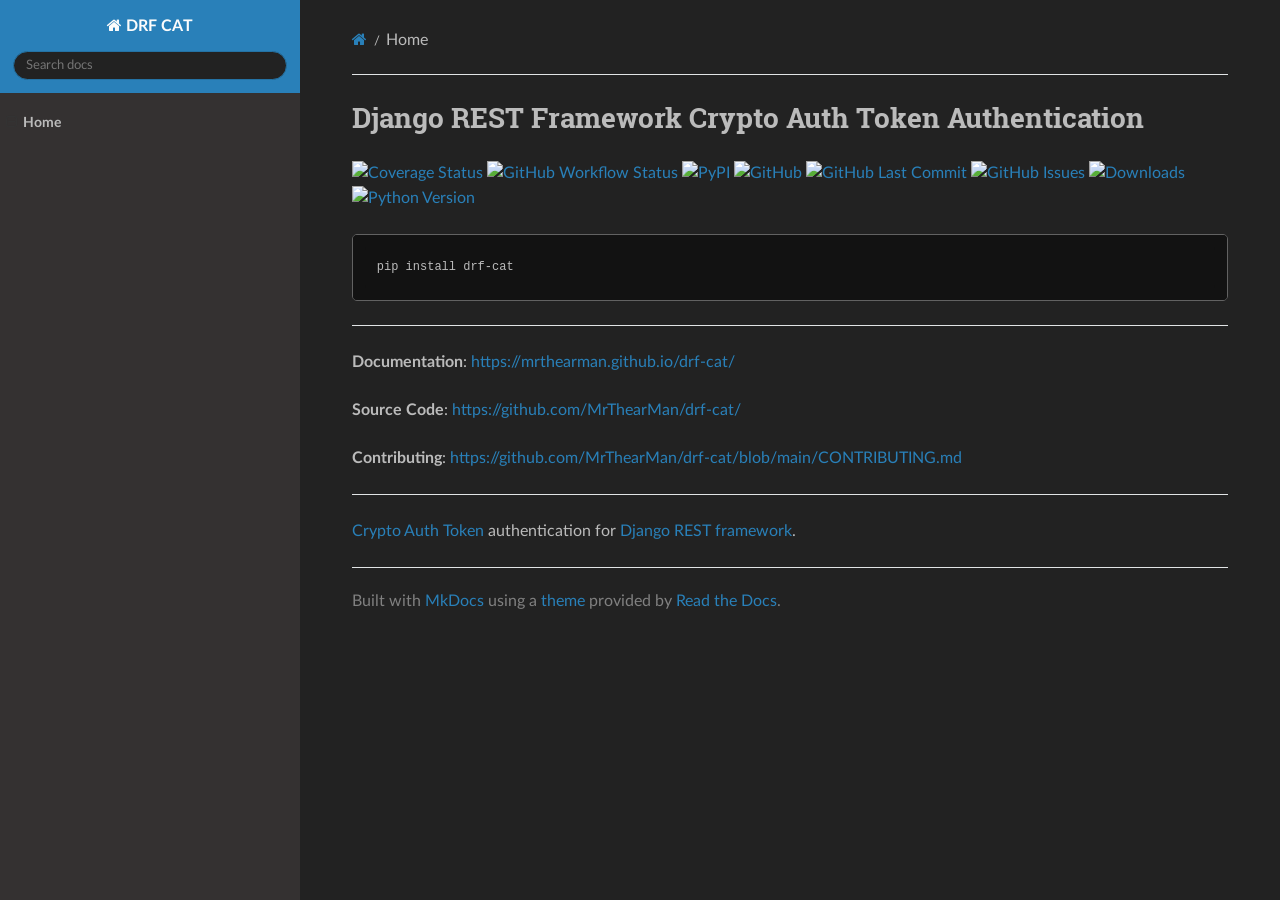
==== commit 067f8982: "Deployed 5d78a7c with MkDocs version: 1.6.1" ====
--- a/index.html
+++ b/index.html
@@ -44,7 +44,7 @@
 
       <div class="wy-menu wy-menu-vertical" data-spy="affix" role="navigation" aria-label="Navigation menu">
               <ul class="current">
-                <li class="toctree-l1 current"><a class="reference internal current" href=".">Home</a>
+                <li class="toctree-l1 current"><a class="reference internal current" href="#">Home</a>
     <ul class="current">
     </ul>
                 </li>
@@ -81,7 +81,8 @@
 <a href="https://github.com/MrThearMan/drf-cat/issues"><img alt="GitHub Issues" src="https://img.shields.io/github/issues-raw/MrThearMan/drf-cat" /></a>
 <a href="https://pypi.org/project/drf-cat"><img alt="Downloads" src="https://img.shields.io/pypi/dm/drf-cat" /></a>
 <a href="https://pypi.org/project/drf-cat"><img alt="Python Version" src="https://img.shields.io/pypi/pyversions/drf-cat" /></a></p>
-<pre class="highlight"><code class="language-shell">pip install drf-cat</code></pre>
+<div class="highlight"><pre><span></span><code><a id="__codelineno-0-1" name="__codelineno-0-1" href="#__codelineno-0-1"></a>pip<span class="w"> </span>install<span class="w"> </span>drf-cat
+</code></pre></div>
 <hr />
 <p><strong>Documentation</strong>: <a href="https://mrthearman.github.io/drf-cat/">https://mrthearman.github.io/drf-cat/</a></p>
 <p><strong>Source Code</strong>: <a href="https://github.com/MrThearMan/drf-cat/">https://github.com/MrThearMan/drf-cat/</a></p>
@@ -130,6 +131,6 @@
 </html>
 
 <!--
-MkDocs version : 1.5.3
-Build Date UTC : 2023-12-31 20:11:33.251911+00:00
+MkDocs version : 1.6.1
+Build Date UTC : 2025-09-08 18:28:47.585420+00:00
 -->
--- a/css/theme_extra.css
+++ b/css/theme_extra.css
@@ -103,7 +103,7 @@
 form .search-query {
     width: 100%;
     border-radius: 50px;
-    padding: 6px 12px;  /* csslint allow: box-model */
+    padding: 6px 12px;
     border-color: #D1D4D5;
 }
 
@@ -135,7 +135,7 @@
 }
 
 td, th {
-    border: 1px solid #e1e4e5 !important; /* csslint allow: important */
+    border: 1px solid #e1e4e5 !important;
     border-collapse: collapse;
 }
 
@@ -153,6 +153,12 @@
  */
  .wy-nav-side {
     padding-bottom: 40px;
+}
+
+/* For section-index only */
+.wy-menu-vertical .current-section p {
+    background-color: #e3e3e3;
+    color: #404040;
 }
 
 /*
